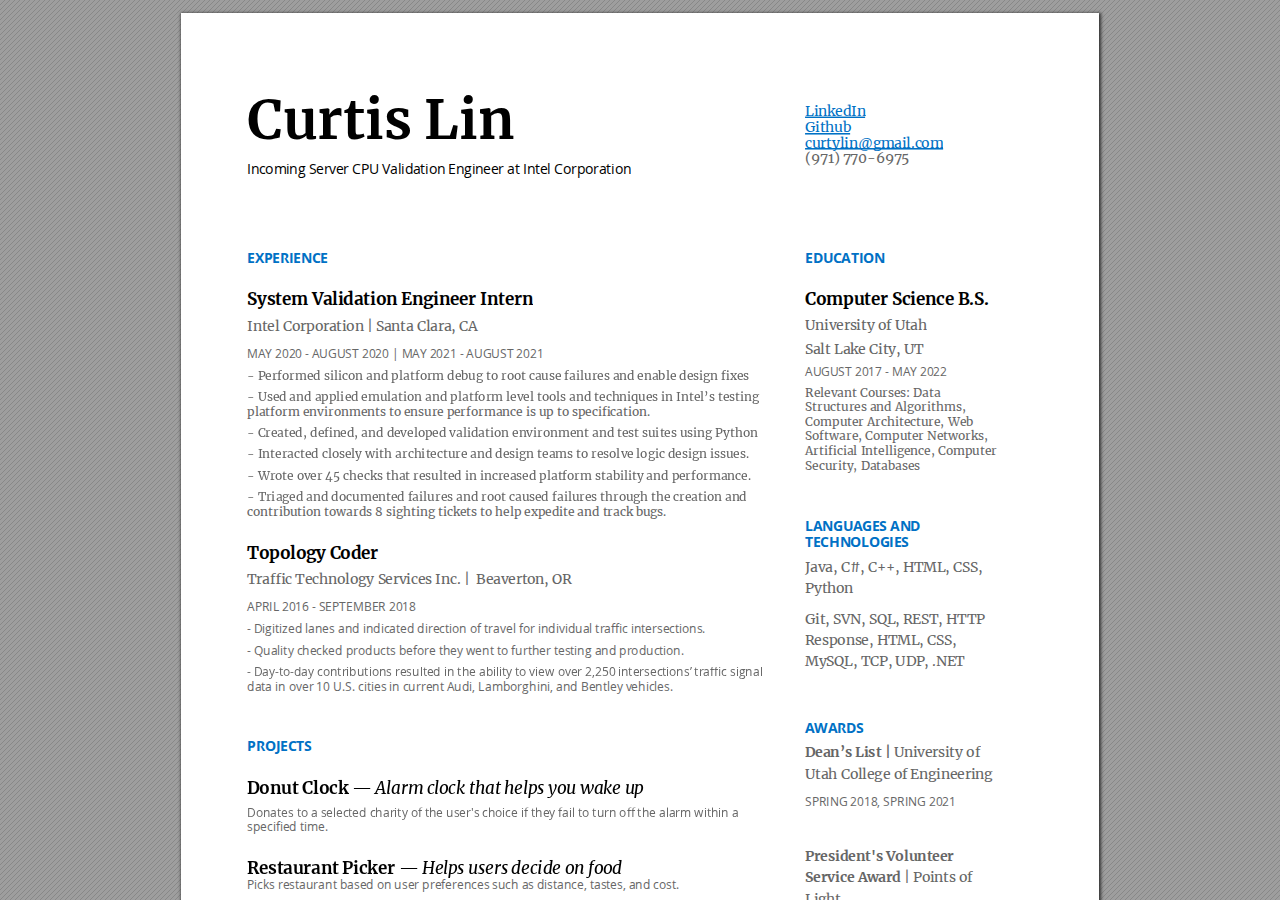
==== cv.html @ b421c5d1 "Update cv.html" ====
<!DOCTYPE html>
<!-- Created by pdf2htmlEX (https://github.com/pdf2htmlEX/pdf2htmlEX) -->
<html xmlns="http://www.w3.org/1999/xhtml">
<head>
<meta charset="utf-8"/>
<meta name="generator" content="pdf2htmlEX"/>
<meta http-equiv="X-UA-Compatible" content="IE=edge,chrome=1"/>
<style type="text/css">
/*! 
 * Base CSS for pdf2htmlEX
 * Copyright 2012,2013 Lu Wang <coolwanglu@gmail.com> 
 * https://github.com/pdf2htmlEX/pdf2htmlEX/blob/master/share/LICENSE
 */#sidebar{position:absolute;top:0;left:0;bottom:0;width:250px;padding:0;margin:0;overflow:auto}#page-container{position:absolute;top:0;left:0;margin:0;padding:0;border:0}@media screen{#sidebar.opened+#page-container{left:250px}#page-container{bottom:0;right:0;overflow:auto}.loading-indicator{display:none}.loading-indicator.active{display:block;position:absolute;width:64px;height:64px;top:50%;left:50%;margin-top:-32px;margin-left:-32px}.loading-indicator img{position:absolute;top:0;left:0;bottom:0;right:0}}@media print{@page{margin:0}html{margin:0}body{margin:0;-webkit-print-color-adjust:exact}#sidebar{display:none}#page-container{width:auto;height:auto;overflow:visible;background-color:transparent}.d{display:none}}.pf{position:relative;background-color:white;overflow:hidden;margin:0;border:0}.pc{position:absolute;border:0;padding:0;margin:0;top:0;left:0;width:100%;height:100%;overflow:hidden;display:block;transform-origin:0 0;-ms-transform-origin:0 0;-webkit-transform-origin:0 0}.pc.opened{display:block}.bf{position:absolute;border:0;margin:0;top:0;bottom:0;width:100%;height:100%;-ms-user-select:none;-moz-user-select:none;-webkit-user-select:none;user-select:none}.bi{position:absolute;border:0;margin:0;-ms-user-select:none;-moz-user-select:none;-webkit-user-select:none;user-select:none}@media print{.pf{margin:0;box-shadow:none;page-break-after:always;page-break-inside:avoid}@-moz-document url-prefix(){.pf{overflow:visible;border:1px solid #fff}.pc{overflow:visible}}}.c{position:absolute;border:0;padding:0;margin:0;overflow:hidden;display:block}.t{position:absolute;white-space:pre;font-size:1px;transform-origin:0 100%;-ms-transform-origin:0 100%;-webkit-transform-origin:0 100%;unicode-bidi:bidi-override;-moz-font-feature-settings:"liga" 0}.t:after{content:''}.t:before{content:'';display:inline-block}.t span{position:relative;unicode-bidi:bidi-override}._{display:inline-block;color:transparent;z-index:-1}::selection{background:rgba(127,255,255,0.4)}::-moz-selection{background:rgba(127,255,255,0.4)}.pi{display:none}.d{position:absolute;transform-origin:0 100%;-ms-transform-origin:0 100%;-webkit-transform-origin:0 100%}.it{border:0;background-color:rgba(255,255,255,0.0)}.ir:hover{cursor:pointer}</style>
<style type="text/css">
/*! 
 * Fancy styles for pdf2htmlEX
 * Copyright 2012,2013 Lu Wang <coolwanglu@gmail.com> 
 * https://github.com/pdf2htmlEX/pdf2htmlEX/blob/master/share/LICENSE
 */@keyframes fadein{from{opacity:0}to{opacity:1}}@-webkit-keyframes fadein{from{opacity:0}to{opacity:1}}@keyframes swing{0{transform:rotate(0)}10%{transform:rotate(0)}90%{transform:rotate(720deg)}100%{transform:rotate(720deg)}}@-webkit-keyframes swing{0{-webkit-transform:rotate(0)}10%{-webkit-transform:rotate(0)}90%{-webkit-transform:rotate(720deg)}100%{-webkit-transform:rotate(720deg)}}@media screen{#sidebar{background-color:#2f3236;background-image:url("[data-uri]")}#outline{font-family:Georgia,Times,"Times New Roman",serif;font-size:13px;margin:2em 1em}#outline ul{padding:0}#outline li{list-style-type:none;margin:1em 0}#outline li>ul{margin-left:1em}#outline a,#outline a:visited,#outline a:hover,#outline a:active{line-height:1.2;color:#e8e8e8;text-overflow:ellipsis;white-space:nowrap;text-decoration:none;display:block;overflow:hidden;outline:0}#outline a:hover{color:#0cf}#page-container{background-color:#9e9e9e;background-image:url("[data-uri]");-webkit-transition:left 500ms;transition:left 500ms}.pf{margin:13px auto;box-shadow:1px 1px 3px 1px #333;border-collapse:separate}.pc.opened{-webkit-animation:fadein 100ms;animation:fadein 100ms}.loading-indicator.active{-webkit-animation:swing 1.5s ease-in-out .01s infinite alternate none;animation:swing 1.5s ease-in-out .01s infinite alternate none}.checked{background:no-repeat url([data-uri])}}</style>
<style type="text/css">
.ff0{font-family:sans-serif;visibility:hidden;}
@font-face{font-family:ff1;src:url('[data-uri]')format("woff");}.ff1{font-family:ff1;line-height:1.139000;font-style:normal;font-weight:normal;visibility:visible;}
@font-face{font-family:ff2;src:url('[data-uri]')format("woff");}.ff2{font-family:ff2;line-height:1.007324;font-style:normal;font-weight:normal;visibility:visible;}
@font-face{font-family:ff3;src:url('[data-uri]')format("woff");}.ff3{font-family:ff3;line-height:1.139000;font-style:normal;font-weight:normal;visibility:visible;}
@font-face{font-family:ff4;src:url('[data-uri]')format("woff");}.ff4{font-family:ff4;line-height:0.935059;font-style:normal;font-weight:normal;visibility:visible;}
@font-face{font-family:ff5;src:url('[data-uri]')format("woff");}.ff5{font-family:ff5;line-height:1.069000;font-style:normal;font-weight:normal;visibility:visible;}
.m0{transform:matrix(0.375000,0.000000,0.000000,0.375000,0,0);-ms-transform:matrix(0.375000,0.000000,0.000000,0.375000,0,0);-webkit-transform:matrix(0.375000,0.000000,0.000000,0.375000,0,0);}
.m1{transform:matrix(1.500000,0.000000,0.000000,1.500000,0,0);-ms-transform:matrix(1.500000,0.000000,0.000000,1.500000,0,0);-webkit-transform:matrix(1.500000,0.000000,0.000000,1.500000,0,0);}
.v0{vertical-align:0.000000px;}
.ls0{letter-spacing:0.000000px;}
.sc_{text-shadow:none;}
.sc0{text-shadow:-0.015em 0 transparent,0 0.015em transparent,0.015em 0 transparent,0 -0.015em  transparent;}
@media screen and (-webkit-min-device-pixel-ratio:0){
.sc_{-webkit-text-stroke:0px transparent;}
.sc0{-webkit-text-stroke:0.015em transparent;text-shadow:none;}
}
.ws0{word-spacing:0.000000px;}
._1{margin-left:-8.532000px;}
._0{margin-left:-1.005472px;}
.fc2{color:rgb(102,102,102);}
.fc0{color:rgb(0,0,0);}
.fc1{color:rgb(0,113,197);}
.fs3{font-size:32.000001px;}
.fs1{font-size:36.000000px;}
.fs2{font-size:44.000001px;}
.fs0{font-size:144.000000px;}
.y0{bottom:-0.750000px;}
.y3{bottom:17.414999px;}
.y28{bottom:21.105008px;}
.y8{bottom:29.789987px;}
.y27{bottom:35.730008px;}
.y44{bottom:42.480008px;}
.y7{bottom:45.539987px;}
.y26{bottom:50.910008px;}
.y2{bottom:52.784986px;}
.y43{bottom:56.355008px;}
.y6{bottom:61.289987px;}
.y5{bottom:77.039987px;}
.y42{bottom:83.790007px;}
.y25{bottom:93.105008px;}
.y41{bottom:105.165007px;}
.y24{bottom:109.035008px;}
.y40{bottom:126.540007px;}
.y23{bottom:128.535008px;}
.y9{bottom:141.299917px;}
.y22{bottom:170.730008px;}
.y3f{bottom:181.230008px;}
.y21{bottom:185.910008px;}
.y3e{bottom:208.665052px;}
.y29{bottom:213.299918px;}
.y20{bottom:228.105008px;}
.y3d{bottom:230.040052px;}
.y1f{bottom:241.980008px;}
.y3c{bottom:254.790051px;}
.y1e{bottom:265.035052px;}
.y1d{bottom:308.415053px;}
.y3b{bottom:321.165052px;}
.y3a{bottom:342.540052px;}
.y39{bottom:363.915052px;}
.y1c{bottom:368.730053px;}
.y1b{bottom:383.355053px;}
.y38{bottom:394.290097px;}
.y1a{bottom:404.730053px;}
.y37{bottom:415.665097px;}
.y19{bottom:426.105053px;}
.y36{bottom:440.415097px;}
.y18{bottom:447.855053px;}
.y35{bottom:456.915098px;}
.y17{bottom:475.290097px;}
.y16{bottom:500.910098px;}
.y34{bottom:517.230098px;}
.y33{bottom:531.855098px;}
.y15{bottom:543.105098px;}
.y32{bottom:546.480098px;}
.y14{bottom:557.730098px;}
.y31{bottom:561.105098px;}
.y30{bottom:575.730098px;}
.y13{bottom:579.105098px;}
.y2f{bottom:590.355098px;}
.y12{bottom:600.480098px;}
.y2e{bottom:611.730098px;}
.y11{bottom:621.855098px;}
.y2d{bottom:633.915097px;}
.y10{bottom:643.230098px;}
.yf{bottom:657.855098px;}
.y2c{bottom:657.915098px;}
.ye{bottom:679.230098px;}
.y2b{bottom:682.410097px;}
.yd{bottom:700.980098px;}
.y2a{bottom:725.040099px;}
.yc{bottom:728.415097px;}
.yb{bottom:754.410097px;}
.ya{bottom:797.040099px;}
.y4{bottom:1007.550007px;}
.y1{bottom:1008.675007px;}
.ha{height:24.484376px;}
.h8{height:26.103516px;}
.h4{height:27.544922px;}
.hb{height:27.808001px;}
.h6{height:31.284000px;}
.hc{height:35.860001px;}
.h9{height:38.236001px;}
.h2{height:115.874988px;}
.h5{height:116.999988px;}
.h3{height:125.136000px;}
.hd{height:794.250090px;}
.h7{height:866.250090px;}
.h0{height:1188.000000px;}
.h1{height:1188.750000px;}
.w3{width:237.374954px;}
.w2{width:558.000000px;}
.w0{width:918.000000px;}
.w1{width:918.750000px;}
.x0{left:0.000000px;}
.x2{left:11.250000px;}
.x1{left:54.674995px;}
.x3{left:612.674970px;}
@media print{
.v0{vertical-align:0.000000pt;}
.ls0{letter-spacing:0.000000pt;}
.ws0{word-spacing:0.000000pt;}
._1{margin-left:-7.584000pt;}
._0{margin-left:-0.893753pt;}
.fs3{font-size:28.444445pt;}
.fs1{font-size:32.000000pt;}
.fs2{font-size:39.111112pt;}
.fs0{font-size:128.000000pt;}
.y0{bottom:-0.666667pt;}
.y3{bottom:15.480000pt;}
.y28{bottom:18.760007pt;}
.y8{bottom:26.479989pt;}
.y27{bottom:31.760007pt;}
.y44{bottom:37.760007pt;}
.y7{bottom:40.479989pt;}
.y26{bottom:45.253341pt;}
.y2{bottom:46.919988pt;}
.y43{bottom:50.093341pt;}
.y6{bottom:54.479989pt;}
.y5{bottom:68.479989pt;}
.y42{bottom:74.480006pt;}
.y25{bottom:82.760007pt;}
.y41{bottom:93.480006pt;}
.y24{bottom:96.920007pt;}
.y40{bottom:112.480006pt;}
.y23{bottom:114.253341pt;}
.y9{bottom:125.599927pt;}
.y22{bottom:151.760007pt;}
.y3f{bottom:161.093341pt;}
.y21{bottom:165.253341pt;}
.y3e{bottom:185.480046pt;}
.y29{bottom:189.599927pt;}
.y20{bottom:202.760007pt;}
.y3d{bottom:204.480046pt;}
.y1f{bottom:215.093341pt;}
.y3c{bottom:226.480046pt;}
.y1e{bottom:235.586713pt;}
.y1d{bottom:274.146714pt;}
.y3b{bottom:285.480046pt;}
.y3a{bottom:304.480046pt;}
.y39{bottom:323.480046pt;}
.y1c{bottom:327.760047pt;}
.y1b{bottom:340.760047pt;}
.y38{bottom:350.480086pt;}
.y1a{bottom:359.760047pt;}
.y37{bottom:369.480086pt;}
.y19{bottom:378.760047pt;}
.y36{bottom:391.480086pt;}
.y18{bottom:398.093381pt;}
.y35{bottom:406.146754pt;}
.y17{bottom:422.480086pt;}
.y16{bottom:445.253421pt;}
.y34{bottom:459.760087pt;}
.y33{bottom:472.760087pt;}
.y15{bottom:482.760087pt;}
.y32{bottom:485.760087pt;}
.y14{bottom:495.760087pt;}
.y31{bottom:498.760087pt;}
.y30{bottom:511.760087pt;}
.y13{bottom:514.760087pt;}
.y2f{bottom:524.760087pt;}
.y12{bottom:533.760087pt;}
.y2e{bottom:543.760087pt;}
.y11{bottom:552.760087pt;}
.y2d{bottom:563.480086pt;}
.y10{bottom:571.760087pt;}
.yf{bottom:584.760087pt;}
.y2c{bottom:584.813420pt;}
.ye{bottom:603.760087pt;}
.y2b{bottom:606.586753pt;}
.yd{bottom:623.093421pt;}
.y2a{bottom:644.480088pt;}
.yc{bottom:647.480086pt;}
.yb{bottom:670.586753pt;}
.ya{bottom:708.480088pt;}
.y4{bottom:895.600007pt;}
.y1{bottom:896.600007pt;}
.ha{height:21.763890pt;}
.h8{height:23.203125pt;}
.h4{height:24.484375pt;}
.hb{height:24.718223pt;}
.h6{height:27.808000pt;}
.hc{height:31.875556pt;}
.h9{height:33.987556pt;}
.h2{height:102.999989pt;}
.h5{height:103.999989pt;}
.h3{height:111.232000pt;}
.hd{height:706.000080pt;}
.h7{height:770.000080pt;}
.h0{height:1056.000000pt;}
.h1{height:1056.666667pt;}
.w3{width:210.999959pt;}
.w2{width:496.000000pt;}
.w0{width:816.000000pt;}
.w1{width:816.666667pt;}
.x0{left:0.000000pt;}
.x2{left:10.000000pt;}
.x1{left:48.599996pt;}
.x3{left:544.599973pt;}
}
</style>
<script>
/*
 Copyright 2012 Mozilla Foundation 
 Copyright 2013 Lu Wang <coolwanglu@gmail.com>
 Apachine License Version 2.0 
*/
(function(){function b(a,b,e,f){var c=(a.className||"").split(/\s+/g);""===c[0]&&c.shift();var d=c.indexOf(b);0>d&&e&&c.push(b);0<=d&&f&&c.splice(d,1);a.className=c.join(" ");return 0<=d}if(!("classList"in document.createElement("div"))){var e={add:function(a){b(this.element,a,!0,!1)},contains:function(a){return b(this.element,a,!1,!1)},remove:function(a){b(this.element,a,!1,!0)},toggle:function(a){b(this.element,a,!0,!0)}};Object.defineProperty(HTMLElement.prototype,"classList",{get:function(){if(this._classList)return this._classList;
var a=Object.create(e,{element:{value:this,writable:!1,enumerable:!0}});Object.defineProperty(this,"_classList",{value:a,writable:!1,enumerable:!1});return a},enumerable:!0})}})();
</script>
<script>
(function(){/*
 pdf2htmlEX.js: Core UI functions for pdf2htmlEX 
 Copyright 2012,2013 Lu Wang <coolwanglu@gmail.com> and other contributors 
 https://github.com/pdf2htmlEX/pdf2htmlEX/blob/master/share/LICENSE 
*/
var pdf2htmlEX=window.pdf2htmlEX=window.pdf2htmlEX||{},CSS_CLASS_NAMES={page_frame:"pf",page_content_box:"pc",page_data:"pi",background_image:"bi",link:"l",input_radio:"ir",__dummy__:"no comma"},DEFAULT_CONFIG={container_id:"page-container",sidebar_id:"sidebar",outline_id:"outline",loading_indicator_cls:"loading-indicator",preload_pages:3,render_timeout:100,scale_step:0.9,key_handler:!0,hashchange_handler:!0,view_history_handler:!0,__dummy__:"no comma"},EPS=1E-6;
function invert(a){var b=a[0]*a[3]-a[1]*a[2];return[a[3]/b,-a[1]/b,-a[2]/b,a[0]/b,(a[2]*a[5]-a[3]*a[4])/b,(a[1]*a[4]-a[0]*a[5])/b]}function transform(a,b){return[a[0]*b[0]+a[2]*b[1]+a[4],a[1]*b[0]+a[3]*b[1]+a[5]]}function get_page_number(a){return parseInt(a.getAttribute("data-page-no"),16)}function disable_dragstart(a){for(var b=0,c=a.length;b<c;++b)a[b].addEventListener("dragstart",function(){return!1},!1)}
function clone_and_extend_objs(a){for(var b={},c=0,e=arguments.length;c<e;++c){var h=arguments[c],d;for(d in h)h.hasOwnProperty(d)&&(b[d]=h[d])}return b}
function Page(a){if(a){this.shown=this.loaded=!1;this.page=a;this.num=get_page_number(a);this.original_height=a.clientHeight;this.original_width=a.clientWidth;var b=a.getElementsByClassName(CSS_CLASS_NAMES.page_content_box)[0];b&&(this.content_box=b,this.original_scale=this.cur_scale=this.original_height/b.clientHeight,this.page_data=JSON.parse(a.getElementsByClassName(CSS_CLASS_NAMES.page_data)[0].getAttribute("data-data")),this.ctm=this.page_data.ctm,this.ictm=invert(this.ctm),this.loaded=!0)}}
Page.prototype={hide:function(){this.loaded&&this.shown&&(this.content_box.classList.remove("opened"),this.shown=!1)},show:function(){this.loaded&&!this.shown&&(this.content_box.classList.add("opened"),this.shown=!0)},rescale:function(a){this.cur_scale=0===a?this.original_scale:a;this.loaded&&(a=this.content_box.style,a.msTransform=a.webkitTransform=a.transform="scale("+this.cur_scale.toFixed(3)+")");a=this.page.style;a.height=this.original_height*this.cur_scale+"px";a.width=this.original_width*this.cur_scale+
"px"},view_position:function(){var a=this.page,b=a.parentNode;return[b.scrollLeft-a.offsetLeft-a.clientLeft,b.scrollTop-a.offsetTop-a.clientTop]},height:function(){return this.page.clientHeight},width:function(){return this.page.clientWidth}};function Viewer(a){this.config=clone_and_extend_objs(DEFAULT_CONFIG,0<arguments.length?a:{});this.pages_loading=[];this.init_before_loading_content();var b=this;document.addEventListener("DOMContentLoaded",function(){b.init_after_loading_content()},!1)}
Viewer.prototype={scale:1,cur_page_idx:0,first_page_idx:0,init_before_loading_content:function(){this.pre_hide_pages()},initialize_radio_button:function(){for(var a=document.getElementsByClassName(CSS_CLASS_NAMES.input_radio),b=0;b<a.length;b++)a[b].addEventListener("click",function(){this.classList.toggle("checked")})},init_after_loading_content:function(){this.sidebar=document.getElementById(this.config.sidebar_id);this.outline=document.getElementById(this.config.outline_id);this.container=document.getElementById(this.config.container_id);
this.loading_indicator=document.getElementsByClassName(this.config.loading_indicator_cls)[0];for(var a=!0,b=this.outline.childNodes,c=0,e=b.length;c<e;++c)if("ul"===b[c].nodeName.toLowerCase()){a=!1;break}a||this.sidebar.classList.add("opened");this.find_pages();if(0!=this.pages.length){disable_dragstart(document.getElementsByClassName(CSS_CLASS_NAMES.background_image));this.config.key_handler&&this.register_key_handler();var h=this;this.config.hashchange_handler&&window.addEventListener("hashchange",
function(a){h.navigate_to_dest(document.location.hash.substring(1))},!1);this.config.view_history_handler&&window.addEventListener("popstate",function(a){a.state&&h.navigate_to_dest(a.state)},!1);this.container.addEventListener("scroll",function(){h.update_page_idx();h.schedule_render(!0)},!1);[this.container,this.outline].forEach(function(a){a.addEventListener("click",h.link_handler.bind(h),!1)});this.initialize_radio_button();this.render()}},find_pages:function(){for(var a=[],b={},c=this.container.childNodes,
e=0,h=c.length;e<h;++e){var d=c[e];d.nodeType===Node.ELEMENT_NODE&&d.classList.contains(CSS_CLASS_NAMES.page_frame)&&(d=new Page(d),a.push(d),b[d.num]=a.length-1)}this.pages=a;this.page_map=b},load_page:function(a,b,c){var e=this.pages;if(!(a>=e.length||(e=e[a],e.loaded||this.pages_loading[a]))){var e=e.page,h=e.getAttribute("data-page-url");if(h){this.pages_loading[a]=!0;var d=e.getElementsByClassName(this.config.loading_indicator_cls)[0];"undefined"===typeof d&&(d=this.loading_indicator.cloneNode(!0),
d.classList.add("active"),e.appendChild(d));var f=this,g=new XMLHttpRequest;g.open("GET",h,!0);g.onload=function(){if(200===g.status||0===g.status){var b=document.createElement("div");b.innerHTML=g.responseText;for(var d=null,b=b.childNodes,e=0,h=b.length;e<h;++e){var p=b[e];if(p.nodeType===Node.ELEMENT_NODE&&p.classList.contains(CSS_CLASS_NAMES.page_frame)){d=p;break}}b=f.pages[a];f.container.replaceChild(d,b.page);b=new Page(d);f.pages[a]=b;b.hide();b.rescale(f.scale);disable_dragstart(d.getElementsByClassName(CSS_CLASS_NAMES.background_image));
f.schedule_render(!1);c&&c(b)}delete f.pages_loading[a]};g.send(null)}void 0===b&&(b=this.config.preload_pages);0<--b&&(f=this,setTimeout(function(){f.load_page(a+1,b)},0))}},pre_hide_pages:function(){var a="@media screen{."+CSS_CLASS_NAMES.page_content_box+"{display:none;}}",b=document.createElement("style");b.styleSheet?b.styleSheet.cssText=a:b.appendChild(document.createTextNode(a));document.head.appendChild(b)},render:function(){for(var a=this.container,b=a.scrollTop,c=a.clientHeight,a=b-c,b=
b+c+c,c=this.pages,e=0,h=c.length;e<h;++e){var d=c[e],f=d.page,g=f.offsetTop+f.clientTop,f=g+f.clientHeight;g<=b&&f>=a?d.loaded?d.show():this.load_page(e):d.hide()}},update_page_idx:function(){var a=this.pages,b=a.length;if(!(2>b)){for(var c=this.container,e=c.scrollTop,c=e+c.clientHeight,h=-1,d=b,f=d-h;1<f;){var g=h+Math.floor(f/2),f=a[g].page;f.offsetTop+f.clientTop+f.clientHeight>=e?d=g:h=g;f=d-h}this.first_page_idx=d;for(var g=h=this.cur_page_idx,k=0;d<b;++d){var f=a[d].page,l=f.offsetTop+f.clientTop,
f=f.clientHeight;if(l>c)break;f=(Math.min(c,l+f)-Math.max(e,l))/f;if(d===h&&Math.abs(f-1)<=EPS){g=h;break}f>k&&(k=f,g=d)}this.cur_page_idx=g}},schedule_render:function(a){if(void 0!==this.render_timer){if(!a)return;clearTimeout(this.render_timer)}var b=this;this.render_timer=setTimeout(function(){delete b.render_timer;b.render()},this.config.render_timeout)},register_key_handler:function(){var a=this;window.addEventListener("DOMMouseScroll",function(b){if(b.ctrlKey){b.preventDefault();var c=a.container,
e=c.getBoundingClientRect(),c=[b.clientX-e.left-c.clientLeft,b.clientY-e.top-c.clientTop];a.rescale(Math.pow(a.config.scale_step,b.detail),!0,c)}},!1);window.addEventListener("keydown",function(b){var c=!1,e=b.ctrlKey||b.metaKey,h=b.altKey;switch(b.keyCode){case 61:case 107:case 187:e&&(a.rescale(1/a.config.scale_step,!0),c=!0);break;case 173:case 109:case 189:e&&(a.rescale(a.config.scale_step,!0),c=!0);break;case 48:e&&(a.rescale(0,!1),c=!0);break;case 33:h?a.scroll_to(a.cur_page_idx-1):a.container.scrollTop-=
a.container.clientHeight;c=!0;break;case 34:h?a.scroll_to(a.cur_page_idx+1):a.container.scrollTop+=a.container.clientHeight;c=!0;break;case 35:a.container.scrollTop=a.container.scrollHeight;c=!0;break;case 36:a.container.scrollTop=0,c=!0}c&&b.preventDefault()},!1)},rescale:function(a,b,c){var e=this.scale;this.scale=a=0===a?1:b?e*a:a;c||(c=[0,0]);b=this.container;c[0]+=b.scrollLeft;c[1]+=b.scrollTop;for(var h=this.pages,d=h.length,f=this.first_page_idx;f<d;++f){var g=h[f].page;if(g.offsetTop+g.clientTop>=
c[1])break}g=f-1;0>g&&(g=0);var g=h[g].page,k=g.clientWidth,f=g.clientHeight,l=g.offsetLeft+g.clientLeft,m=c[0]-l;0>m?m=0:m>k&&(m=k);k=g.offsetTop+g.clientTop;c=c[1]-k;0>c?c=0:c>f&&(c=f);for(f=0;f<d;++f)h[f].rescale(a);b.scrollLeft+=m/e*a+g.offsetLeft+g.clientLeft-m-l;b.scrollTop+=c/e*a+g.offsetTop+g.clientTop-c-k;this.schedule_render(!0)},fit_width:function(){var a=this.cur_page_idx;this.rescale(this.container.clientWidth/this.pages[a].width(),!0);this.scroll_to(a)},fit_height:function(){var a=this.cur_page_idx;
this.rescale(this.container.clientHeight/this.pages[a].height(),!0);this.scroll_to(a)},get_containing_page:function(a){for(;a;){if(a.nodeType===Node.ELEMENT_NODE&&a.classList.contains(CSS_CLASS_NAMES.page_frame)){a=get_page_number(a);var b=this.page_map;return a in b?this.pages[b[a]]:null}a=a.parentNode}return null},link_handler:function(a){var b=a.target,c=b.getAttribute("data-dest-detail");if(c){if(this.config.view_history_handler)try{var e=this.get_current_view_hash();window.history.replaceState(e,
"","#"+e);window.history.pushState(c,"","#"+c)}catch(h){}this.navigate_to_dest(c,this.get_containing_page(b));a.preventDefault()}},navigate_to_dest:function(a,b){try{var c=JSON.parse(a)}catch(e){return}if(c instanceof Array){var h=c[0],d=this.page_map;if(h in d){for(var f=d[h],h=this.pages[f],d=2,g=c.length;d<g;++d){var k=c[d];if(null!==k&&"number"!==typeof k)return}for(;6>c.length;)c.push(null);var g=b||this.pages[this.cur_page_idx],d=g.view_position(),d=transform(g.ictm,[d[0],g.height()-d[1]]),
g=this.scale,l=[0,0],m=!0,k=!1,n=this.scale;switch(c[1]){case "XYZ":l=[null===c[2]?d[0]:c[2]*n,null===c[3]?d[1]:c[3]*n];g=c[4];if(null===g||0===g)g=this.scale;k=!0;break;case "Fit":case "FitB":l=[0,0];k=!0;break;case "FitH":case "FitBH":l=[0,null===c[2]?d[1]:c[2]*n];k=!0;break;case "FitV":case "FitBV":l=[null===c[2]?d[0]:c[2]*n,0];k=!0;break;case "FitR":l=[c[2]*n,c[5]*n],m=!1,k=!0}if(k){this.rescale(g,!1);var p=this,c=function(a){l=transform(a.ctm,l);m&&(l[1]=a.height()-l[1]);p.scroll_to(f,l)};h.loaded?
c(h):(this.load_page(f,void 0,c),this.scroll_to(f))}}}},scroll_to:function(a,b){var c=this.pages;if(!(0>a||a>=c.length)){c=c[a].view_position();void 0===b&&(b=[0,0]);var e=this.container;e.scrollLeft+=b[0]-c[0];e.scrollTop+=b[1]-c[1]}},get_current_view_hash:function(){var a=[],b=this.pages[this.cur_page_idx];a.push(b.num);a.push("XYZ");var c=b.view_position(),c=transform(b.ictm,[c[0],b.height()-c[1]]);a.push(c[0]/this.scale);a.push(c[1]/this.scale);a.push(this.scale);return JSON.stringify(a)}};
pdf2htmlEX.Viewer=Viewer;})();
</script>
<script>
try{
pdf2htmlEX.defaultViewer = new pdf2htmlEX.Viewer({});
}catch(e){}
</script>
<title></title>
</head>
<body>
<div id="sidebar">
<div id="outline">
</div>
</div>
<div id="page-container">
<div id="pf1" class="pf w0 h0" data-page-no="1"><div class="pc pc1 w0 h0"><img class="bi x0 y0 w1 h1" alt="" src="[data-uri]"/><div class="c x1 y1 w2 h2"><div class="t m0 x2 h3 y2 ff1 fs0 fc0 sc0 ls0 ws0">Curtis Lin</div><div class="t m0 x2 h4 y3 ff2 fs1 fc0 sc0 ls0 ws0">Incoming Server CPU Validation Engineer at Intel Corporation</div></div><div class="c x3 y4 w3 h5"><div class="t m0 x2 h6 y5 ff3 fs1 fc1 sc0 ls0 ws0">LinkedIn</div><div class="t m0 x2 h6 y6 ff3 fs1 fc1 sc0 ls0 ws0">Github</div><div class="t m0 x2 h6 y7 ff3 fs1 fc1 sc0 ls0 ws0">curtylin@gmail.com</div><div class="t m0 x2 h6 y8 ff3 fs1 fc2 sc0 ls0 ws0">(971) 770-6975</div></div><div class="c x1 y9 w2 h7"><div class="t m0 x2 h8 ya ff4 fs1 fc1 sc0 ls0 ws0">EXPERIENCE</div><div class="t m0 x2 h9 yb ff1 fs2 fc0 sc0 ls0 ws0">System Validation Engineer Intern</div><div class="t m0 x2 h6 yc ff3 fs1 fc2 sc0 ls0 ws0">Intel Corporation | Santa Clara, CA</div><div class="t m0 x2 ha yd ff2 fs3 fc2 sc0 ls0 ws0">MAY 2020 - AUGUST 2020 | MAY 2021 - AUGUST 2021</div><div class="t m0 x2 hb ye ff3 fs3 fc2 sc0 ls0 ws0">- Performed silicon and platform debug to root cause<span class="_"> </span>failures and <span class="_ _0"></span>enable design ﬁxes</div><div class="t m0 x2 hb yf ff3 fs3 fc2 sc0 ls0 ws0">- Used and applied emulation and platform level tools<span class="_"> </span>and techniq<span class="_ _0"></span>ues in Intel’s testing</div><div class="t m0 x2 hb y10 ff3 fs3 fc2 sc0 ls0 ws0">platform environments to ensure performance is up<span class="_"> </span>to speciﬁcatio<span class="_ _0"></span>n.</div><div class="t m0 x2 hb y11 ff3 fs3 fc2 sc0 ls0 ws0">- Created, deﬁned, and developed validation environment<span class="_"> </span>and test<span class="_ _0"></span> suites using Python</div><div class="t m0 x2 hb y12 ff3 fs3 fc2 sc0 ls0 ws0">- Interacted closely with architecture and design<span class="_"> </span>teams to resolve <span class="_ _0"></span>logic design issues.</div><div class="t m0 x2 hb y13 ff3 fs3 fc2 sc0 ls0 ws0">- Wrote over 45 checks that resulted in increased<span class="_"> </span>platform stabilit<span class="_ _0"></span>y and performance.</div><div class="t m0 x2 hb y14 ff3 fs3 fc2 sc0 ls0 ws0">- Triaged and documented failures and root caused<span class="_"> </span>failures throug<span class="_ _0"></span>h the creation and</div><div class="t m0 x2 hb y15 ff3 fs3 fc2 sc0 ls0 ws0">contribution towards 8 sighting tickets to help expedite<span class="_"> </span>and track <span class="_ _0"></span>bugs.</div><div class="t m0 x2 h9 y16 ff1 fs2 fc0 sc0 ls0 ws0">Topology Coder</div><div class="t m0 x2 h6 y17 ff3 fs1 fc2 sc0 ls0 ws0">Trac Technology Services Inc. |  Beaverton, OR</div><div class="t m0 x2 ha y18 ff2 fs3 fc2 sc0 ls0 ws0">APRIL 2016 - SEPTEMBER 2018</div><div class="t m0 x2 ha y19 ff2 fs3 fc2 sc0 ls0 ws0">- Digitized lanes and indicated direction of travel<span class="_"> </span>for individual traﬃc <span class="_ _0"></span>intersections.</div><div class="t m0 x2 ha y1a ff2 fs3 fc2 sc0 ls0 ws0">- Quality checked products before they went to further<span class="_"> </span>testing and pr<span class="_ _0"></span>oduction.</div><div class="t m0 x2 ha y1b ff2 fs3 fc2 sc0 ls0 ws0">- Day-to-day contributions resulted in the ability<span class="_"> </span>to view over 2,250 in<span class="_ _0"></span>tersections’ traﬃc signal</div><div class="t m0 x2 ha y1c ff2 fs3 fc2 sc0 ls0 ws0">data in over 10 U.S. cities in current Audi, Lamborghini,<span class="_"> </span>and Bentley v<span class="_ _0"></span>ehicles.</div><div class="t m0 x2 h8 y1d ff4 fs1 fc1 sc0 ls0 ws0">PROJECTS</div><div class="t m0 x2 h9 y1e ff1 fs2 fc0 sc0 ls0 ws0">Donut Clock<span class="_"> </span><span class="ff3">—<span class="_"> </span><span class="ff5">Alarm clock that helps you wake up</span></span></div><div class="t m0 x2 ha y1f ff2 fs3 fc2 sc0 ls0 ws0">Donates to a selected charity of the user&apos;s choice<span class="_"> </span>if they fail to turn oﬀ<span class="_ _0"></span> the alarm within a</div><div class="t m0 x2 ha y20 ff2 fs3 fc2 sc0 ls0 ws0">speciﬁed time.</div><div class="t m0 x2 h9 y21 ff1 fs2 fc0 sc0 ls0 ws0">Restaurant Picker<span class="_"> </span><span class="ff3">—<span class="_"> </span><span class="ff5">Helps users decide on food</span></span></div><div class="t m0 x2 ha y22 ff2 fs3 fc2 sc0 ls0 ws0">Picks restaurant based on user preferences such as<span class="_"> </span>distance, tastes, a<span class="_ _0"></span>nd cost.</div><div class="t m0 x2 h9 y23 ff1 fs2 fc0 sc0 ls0 ws0">Roster Generator<span class="_"> </span><span class="ff3">—<span class="_"> </span><span class="ff5">Generates code replacement ﬁles<span class="_"> </span>for</span></span></div><div class="t m0 x2 hc y24 ff5 fs2 fc0 sc0 ls0 ws0">PhotoMechanic</div><div class="t m0 x2 ha y25 ff2 fs3 fc2 sc0 ls0 ws0">Automates the task of generating code replacement<span class="_"> </span>ﬁles for a sports <span class="_ _0"></span>teams.</div><div class="t m0 x2 h9 y26 ff1 fs2 fc0 sc0 ls0 ws0">Let It Ride Poker<span class="_"> </span><span class="ff3">—<span class="_"> </span><span class="ff5">Poker using traditional web technologies</span></span></div><div class="t m0 x2 ha y27 ff2 fs3 fc2 sc0 ls0 ws0">Wrote the core game functionality- betting, scoring<span class="_"> </span>of game, shuﬄing<span class="_ _0"></span> and dealing of deck</div><div class="t m0 x2 ha y28 ff2 fs3 fc2 sc0 ls0 ws0">on ASP.NET C#</div></div><div class="c x3 y29 w3 hd"><div class="t m0 x2 h8 y2a ff4 fs1 fc1 sc0 ls0 ws0">EDUCATION</div><div class="t m0 x2 h9 y2b ff1 fs2 fc0 sc0 ls0 ws0">Computer Science B.S.</div><div class="t m0 x2 h6 y2c ff3 fs1 fc2 sc0 ls0 ws0">University of Utah</div><div class="t m0 x2 h6 y2d ff3 fs1 fc2 sc0 ls0 ws0">Salt Lake City, UT</div><div class="t m0 x2 ha y2e ff2 fs3 fc2 sc0 ls0 ws0">AUGUST 2017 - MAY 2022</div><div class="t m0 x2 hb y2f ff3 fs3 fc2 sc0 ls0 ws0">Relevant Courses: Data</div><div class="t m0 x2 hb y30 ff3 fs3 fc2 sc0 ls0 ws0">Structures and Algorithms,</div><div class="t m0 x2 hb y31 ff3 fs3 fc2 sc0 ls0 ws0">Computer Architecture, Web</div><div class="t m0 x2 hb y32 ff3 fs3 fc2 sc0 ls0 ws0">Software, Computer Networks,</div><div class="t m0 x2 hb y33 ff3 fs3 fc2 sc0 ls0 ws0">Artiﬁcial Intelligence, Computer</div><div class="t m0 x2 hb y34 ff3 fs3 fc2 sc0 ls0 ws0">Security, Databases</div><div class="t m0 x2 h8 y35 ff4 fs1 fc1 sc0 ls0 ws0">LANGUAGES AND</div><div class="t m0 x2 h8 y36 ff4 fs1 fc1 sc0 ls0 ws0">TECHNOLOGIES</div><div class="t m0 x2 h6 y37 ff3 fs1 fc2 sc0 ls0 ws0"> <span class="_ _1"></span>Java, C#, C++, HTML, CSS,</div><div class="t m0 x2 h6 y38 ff3 fs1 fc2 sc0 ls0 ws0">Python</div><div class="t m0 x2 h6 y39 ff3 fs1 fc2 sc0 ls0 ws0"> <span class="_ _1"></span>Git, SVN, SQL, REST, HTTP</div><div class="t m0 x2 h6 y3a ff3 fs1 fc2 sc0 ls0 ws0">Response, HTML, CSS,</div><div class="t m0 x2 h6 y3b ff3 fs1 fc2 sc0 ls0 ws0">MySQL, TCP, UDP, .NET</div><div class="t m0 x2 h8 y3c ff4 fs1 fc1 sc0 ls0 ws0">AWARDS</div><div class="t m0 x2 h6 y3d ff1 fs1 fc2 sc0 ls0 ws0">Dean’s List |<span class="_"> </span><span class="ff3">University of</span></div><div class="t m0 x2 h6 y3e ff3 fs1 fc2 sc0 ls0 ws0">Utah College of Engineering</div><div class="t m0 x2 ha y3f ff2 fs3 fc2 sc0 ls0 ws0">SPRING 2018, SPRING 2021</div><div class="t m0 x2 h6 y40 ff1 fs1 fc2 sc0 ls0 ws0">President&apos;s Volunteer</div><div class="t m0 x2 h6 y41 ff1 fs1 fc2 sc0 ls0 ws0">Service Award<span class="_"> </span><span class="ff3">| Points of</span></div><div class="t m0 x2 h6 y42 ff3 fs1 fc2 sc0 ls0 ws0">Light</div><div class="t m0 x2 ha y43 ff2 fs3 fc2 sc0 ls0 ws0">DECEMBER 2015, DECEMBER</div><div class="t m0 x2 ha y44 ff2 fs3 fc2 sc0 ls0 ws0">2016, DECEMBER 2017</div></div><a class="l" href="https://www.linkedin.com/in/curtis-lin/"><div class="d m1" style="border-style:none;position:absolute;left:623.924970px;bottom:1081.350030px;width:40.167300px;height:10.799990px;background-color:rgba(255,255,255,0.000001);"></div></a><a class="l" href="https://github.com/curtylin"><div class="d m1" style="border-style:none;position:absolute;left:623.924970px;bottom:1065.600030px;width:30.402220px;height:10.799990px;background-color:rgba(255,255,255,0.000001);"></div></a><a class="l" href="mailto:curtylin@gmail.com"><div class="d m1" style="border-style:none;position:absolute;left:623.924970px;bottom:1049.850030px;width:91.800630px;height:10.799990px;background-color:rgba(255,255,255,0.000001);"></div></a></div><div class="pi" data-data='{"ctm":[1.500000,0.000000,0.000000,1.500000,0.000000,0.000000]}'></div></div>
</div>
<div class="loading-indicator">
<img alt="" src="[data-uri]"/>
</div>
</body>
</html>
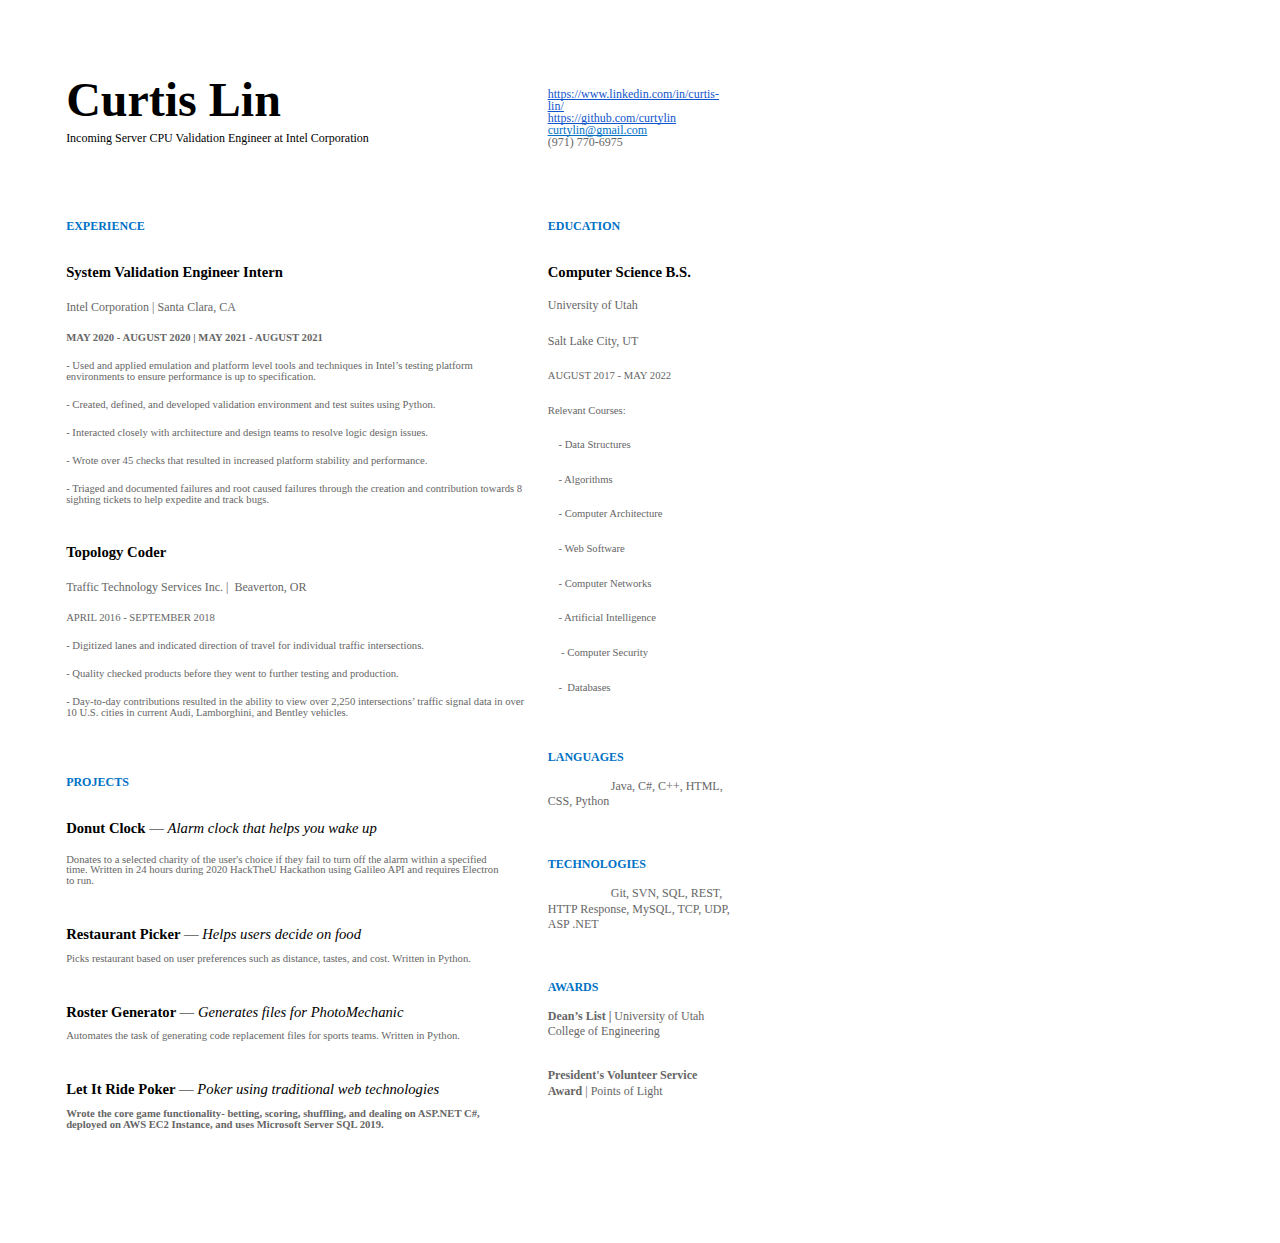
==== commit f68decad: "Update cv.html" ====
--- a/cv.html
+++ b/cv.html
@@ -1,298 +1 @@
-<!DOCTYPE html>
-<!-- Created by pdf2htmlEX (https://github.com/pdf2htmlEX/pdf2htmlEX) -->
-<html xmlns="http://www.w3.org/1999/xhtml">
-<head>
-<meta charset="utf-8"/>
-<meta name="generator" content="pdf2htmlEX"/>
-<meta http-equiv="X-UA-Compatible" content="IE=edge,chrome=1"/>
-<style type="text/css">
-/*! 
- * Base CSS for pdf2htmlEX
- * Copyright 2012,2013 Lu Wang <coolwanglu@gmail.com> 
- * https://github.com/pdf2htmlEX/pdf2htmlEX/blob/master/share/LICENSE
- */#sidebar{position:absolute;top:0;left:0;bottom:0;width:250px;padding:0;margin:0;overflow:auto}#page-container{position:absolute;top:0;left:0;margin:0;padding:0;border:0}@media screen{#sidebar.opened+#page-container{left:250px}#page-container{bottom:0;right:0;overflow:auto}.loading-indicator{display:none}.loading-indicator.active{display:block;position:absolute;width:64px;height:64px;top:50%;left:50%;margin-top:-32px;margin-left:-32px}.loading-indicator img{position:absolute;top:0;left:0;bottom:0;right:0}}@media print{@page{margin:0}html{margin:0}body{margin:0;-webkit-print-color-adjust:exact}#sidebar{display:none}#page-container{width:auto;height:auto;overflow:visible;background-color:transparent}.d{display:none}}.pf{position:relative;background-color:white;overflow:hidden;margin:0;border:0}.pc{position:absolute;border:0;padding:0;margin:0;top:0;left:0;width:100%;height:100%;overflow:hidden;display:block;transform-origin:0 0;-ms-transform-origin:0 0;-webkit-transform-origin:0 0}.pc.opened{display:block}.bf{position:absolute;border:0;margin:0;top:0;bottom:0;width:100%;height:100%;-ms-user-select:none;-moz-user-select:none;-webkit-user-select:none;user-select:none}.bi{position:absolute;border:0;margin:0;-ms-user-select:none;-moz-user-select:none;-webkit-user-select:none;user-select:none}@media print{.pf{margin:0;box-shadow:none;page-break-after:always;page-break-inside:avoid}@-moz-document url-prefix(){.pf{overflow:visible;border:1px solid #fff}.pc{overflow:visible}}}.c{position:absolute;border:0;padding:0;margin:0;overflow:hidden;display:block}.t{position:absolute;white-space:pre;font-size:1px;transform-origin:0 100%;-ms-transform-origin:0 100%;-webkit-transform-origin:0 100%;unicode-bidi:bidi-override;-moz-font-feature-settings:"liga" 0}.t:after{content:''}.t:before{content:'';display:inline-block}.t span{position:relative;unicode-bidi:bidi-override}._{display:inline-block;color:transparent;z-index:-1}::selection{background:rgba(127,255,255,0.4)}::-moz-selection{background:rgba(127,255,255,0.4)}.pi{display:none}.d{position:absolute;transform-origin:0 100%;-ms-transform-origin:0 100%;-webkit-transform-origin:0 100%}.it{border:0;background-color:rgba(255,255,255,0.0)}.ir:hover{cursor:pointer}</style>
-<style type="text/css">
-/*! 
- * Fancy styles for pdf2htmlEX
- * Copyright 2012,2013 Lu Wang <coolwanglu@gmail.com> 
- * https://github.com/pdf2htmlEX/pdf2htmlEX/blob/master/share/LICENSE
- */@keyframes fadein{from{opacity:0}to{opacity:1}}@-webkit-keyframes fadein{from{opacity:0}to{opacity:1}}@keyframes swing{0{transform:rotate(0)}10%{transform:rotate(0)}90%{transform:rotate(720deg)}100%{transform:rotate(720deg)}}@-webkit-keyframes swing{0{-webkit-transform:rotate(0)}10%{-webkit-transform:rotate(0)}90%{-webkit-transform:rotate(720deg)}100%{-webkit-transform:rotate(720deg)}}@media screen{#sidebar{background-color:#2f3236;background-image:url("[data-uri]")}#outline{font-family:Georgia,Times,"Times New Roman",serif;font-size:13px;margin:2em 1em}#outline ul{padding:0}#outline li{list-style-type:none;margin:1em 0}#outline li>ul{margin-left:1em}#outline a,#outline a:visited,#outline a:hover,#outline a:active{line-height:1.2;color:#e8e8e8;text-overflow:ellipsis;white-space:nowrap;text-decoration:none;display:block;overflow:hidden;outline:0}#outline a:hover{color:#0cf}#page-container{background-color:#9e9e9e;background-image:url("[data-uri]");-webkit-transition:left 500ms;transition:left 500ms}.pf{margin:13px auto;box-shadow:1px 1px 3px 1px #333;border-collapse:separate}.pc.opened{-webkit-animation:fadein 100ms;animation:fadein 100ms}.loading-indicator.active{-webkit-animation:swing 1.5s ease-in-out .01s infinite alternate none;animation:swing 1.5s ease-in-out .01s infinite alternate none}.checked{background:no-repeat url([data-uri])}}</style>
-<style type="text/css">
-.ff0{font-family:sans-serif;visibility:hidden;}
-@font-face{font-family:ff1;src:url('[data-uri]')format("woff");}.ff1{font-family:ff1;line-height:1.139000;font-style:normal;font-weight:normal;visibility:visible;}
-@font-face{font-family:ff2;src:url('[data-uri]')format("woff");}.ff2{font-family:ff2;line-height:1.007324;font-style:normal;font-weight:normal;visibility:visible;}
-@font-face{font-family:ff3;src:url('[data-uri]')format("woff");}.ff3{font-family:ff3;line-height:1.139000;font-style:normal;font-weight:normal;visibility:visible;}
-@font-face{font-family:ff4;src:url('[data-uri]')format("woff");}.ff4{font-family:ff4;line-height:0.935059;font-style:normal;font-weight:normal;visibility:visible;}
-@font-face{font-family:ff5;src:url('[data-uri]')format("woff");}.ff5{font-family:ff5;line-height:1.069000;font-style:normal;font-weight:normal;visibility:visible;}
-.m0{transform:matrix(0.375000,0.000000,0.000000,0.375000,0,0);-ms-transform:matrix(0.375000,0.000000,0.000000,0.375000,0,0);-webkit-transform:matrix(0.375000,0.000000,0.000000,0.375000,0,0);}
-.m1{transform:matrix(1.500000,0.000000,0.000000,1.500000,0,0);-ms-transform:matrix(1.500000,0.000000,0.000000,1.500000,0,0);-webkit-transform:matrix(1.500000,0.000000,0.000000,1.500000,0,0);}
-.v0{vertical-align:0.000000px;}
-.ls0{letter-spacing:0.000000px;}
-.sc_{text-shadow:none;}
-.sc0{text-shadow:-0.015em 0 transparent,0 0.015em transparent,0.015em 0 transparent,0 -0.015em  transparent;}
-@media screen and (-webkit-min-device-pixel-ratio:0){
-.sc_{-webkit-text-stroke:0px transparent;}
-.sc0{-webkit-text-stroke:0.015em transparent;text-shadow:none;}
-}
-.ws0{word-spacing:0.000000px;}
-._1{margin-left:-8.532000px;}
-._0{margin-left:-1.005472px;}
-.fc2{color:rgb(102,102,102);}
-.fc0{color:rgb(0,0,0);}
-.fc1{color:rgb(0,113,197);}
-.fs3{font-size:32.000001px;}
-.fs1{font-size:36.000000px;}
-.fs2{font-size:44.000001px;}
-.fs0{font-size:144.000000px;}
-.y0{bottom:-0.750000px;}
-.y3{bottom:17.414999px;}
-.y28{bottom:21.105008px;}
-.y8{bottom:29.789987px;}
-.y27{bottom:35.730008px;}
-.y44{bottom:42.480008px;}
-.y7{bottom:45.539987px;}
-.y26{bottom:50.910008px;}
-.y2{bottom:52.784986px;}
-.y43{bottom:56.355008px;}
-.y6{bottom:61.289987px;}
-.y5{bottom:77.039987px;}
-.y42{bottom:83.790007px;}
-.y25{bottom:93.105008px;}
-.y41{bottom:105.165007px;}
-.y24{bottom:109.035008px;}
-.y40{bottom:126.540007px;}
-.y23{bottom:128.535008px;}
-.y9{bottom:141.299917px;}
-.y22{bottom:170.730008px;}
-.y3f{bottom:181.230008px;}
-.y21{bottom:185.910008px;}
-.y3e{bottom:208.665052px;}
-.y29{bottom:213.299918px;}
-.y20{bottom:228.105008px;}
-.y3d{bottom:230.040052px;}
-.y1f{bottom:241.980008px;}
-.y3c{bottom:254.790051px;}
-.y1e{bottom:265.035052px;}
-.y1d{bottom:308.415053px;}
-.y3b{bottom:321.165052px;}
-.y3a{bottom:342.540052px;}
-.y39{bottom:363.915052px;}
-.y1c{bottom:368.730053px;}
-.y1b{bottom:383.355053px;}
-.y38{bottom:394.290097px;}
-.y1a{bottom:404.730053px;}
-.y37{bottom:415.665097px;}
-.y19{bottom:426.105053px;}
-.y36{bottom:440.415097px;}
-.y18{bottom:447.855053px;}
-.y35{bottom:456.915098px;}
-.y17{bottom:475.290097px;}
-.y16{bottom:500.910098px;}
-.y34{bottom:517.230098px;}
-.y33{bottom:531.855098px;}
-.y15{bottom:543.105098px;}
-.y32{bottom:546.480098px;}
-.y14{bottom:557.730098px;}
-.y31{bottom:561.105098px;}
-.y30{bottom:575.730098px;}
-.y13{bottom:579.105098px;}
-.y2f{bottom:590.355098px;}
-.y12{bottom:600.480098px;}
-.y2e{bottom:611.730098px;}
-.y11{bottom:621.855098px;}
-.y2d{bottom:633.915097px;}
-.y10{bottom:643.230098px;}
-.yf{bottom:657.855098px;}
-.y2c{bottom:657.915098px;}
-.ye{bottom:679.230098px;}
-.y2b{bottom:682.410097px;}
-.yd{bottom:700.980098px;}
-.y2a{bottom:725.040099px;}
-.yc{bottom:728.415097px;}
-.yb{bottom:754.410097px;}
-.ya{bottom:797.040099px;}
-.y4{bottom:1007.550007px;}
-.y1{bottom:1008.675007px;}
-.ha{height:24.484376px;}
-.h8{height:26.103516px;}
-.h4{height:27.544922px;}
-.hb{height:27.808001px;}
-.h6{height:31.284000px;}
-.hc{height:35.860001px;}
-.h9{height:38.236001px;}
-.h2{height:115.874988px;}
-.h5{height:116.999988px;}
-.h3{height:125.136000px;}
-.hd{height:794.250090px;}
-.h7{height:866.250090px;}
-.h0{height:1188.000000px;}
-.h1{height:1188.750000px;}
-.w3{width:237.374954px;}
-.w2{width:558.000000px;}
-.w0{width:918.000000px;}
-.w1{width:918.750000px;}
-.x0{left:0.000000px;}
-.x2{left:11.250000px;}
-.x1{left:54.674995px;}
-.x3{left:612.674970px;}
-@media print{
-.v0{vertical-align:0.000000pt;}
-.ls0{letter-spacing:0.000000pt;}
-.ws0{word-spacing:0.000000pt;}
-._1{margin-left:-7.584000pt;}
-._0{margin-left:-0.893753pt;}
-.fs3{font-size:28.444445pt;}
-.fs1{font-size:32.000000pt;}
-.fs2{font-size:39.111112pt;}
-.fs0{font-size:128.000000pt;}
-.y0{bottom:-0.666667pt;}
-.y3{bottom:15.480000pt;}
-.y28{bottom:18.760007pt;}
-.y8{bottom:26.479989pt;}
-.y27{bottom:31.760007pt;}
-.y44{bottom:37.760007pt;}
-.y7{bottom:40.479989pt;}
-.y26{bottom:45.253341pt;}
-.y2{bottom:46.919988pt;}
-.y43{bottom:50.093341pt;}
-.y6{bottom:54.479989pt;}
-.y5{bottom:68.479989pt;}
-.y42{bottom:74.480006pt;}
-.y25{bottom:82.760007pt;}
-.y41{bottom:93.480006pt;}
-.y24{bottom:96.920007pt;}
-.y40{bottom:112.480006pt;}
-.y23{bottom:114.253341pt;}
-.y9{bottom:125.599927pt;}
-.y22{bottom:151.760007pt;}
-.y3f{bottom:161.093341pt;}
-.y21{bottom:165.253341pt;}
-.y3e{bottom:185.480046pt;}
-.y29{bottom:189.599927pt;}
-.y20{bottom:202.760007pt;}
-.y3d{bottom:204.480046pt;}
-.y1f{bottom:215.093341pt;}
-.y3c{bottom:226.480046pt;}
-.y1e{bottom:235.586713pt;}
-.y1d{bottom:274.146714pt;}
-.y3b{bottom:285.480046pt;}
-.y3a{bottom:304.480046pt;}
-.y39{bottom:323.480046pt;}
-.y1c{bottom:327.760047pt;}
-.y1b{bottom:340.760047pt;}
-.y38{bottom:350.480086pt;}
-.y1a{bottom:359.760047pt;}
-.y37{bottom:369.480086pt;}
-.y19{bottom:378.760047pt;}
-.y36{bottom:391.480086pt;}
-.y18{bottom:398.093381pt;}
-.y35{bottom:406.146754pt;}
-.y17{bottom:422.480086pt;}
-.y16{bottom:445.253421pt;}
-.y34{bottom:459.760087pt;}
-.y33{bottom:472.760087pt;}
-.y15{bottom:482.760087pt;}
-.y32{bottom:485.760087pt;}
-.y14{bottom:495.760087pt;}
-.y31{bottom:498.760087pt;}
-.y30{bottom:511.760087pt;}
-.y13{bottom:514.760087pt;}
-.y2f{bottom:524.760087pt;}
-.y12{bottom:533.760087pt;}
-.y2e{bottom:543.760087pt;}
-.y11{bottom:552.760087pt;}
-.y2d{bottom:563.480086pt;}
-.y10{bottom:571.760087pt;}
-.yf{bottom:584.760087pt;}
-.y2c{bottom:584.813420pt;}
-.ye{bottom:603.760087pt;}
-.y2b{bottom:606.586753pt;}
-.yd{bottom:623.093421pt;}
-.y2a{bottom:644.480088pt;}
-.yc{bottom:647.480086pt;}
-.yb{bottom:670.586753pt;}
-.ya{bottom:708.480088pt;}
-.y4{bottom:895.600007pt;}
-.y1{bottom:896.600007pt;}
-.ha{height:21.763890pt;}
-.h8{height:23.203125pt;}
-.h4{height:24.484375pt;}
-.hb{height:24.718223pt;}
-.h6{height:27.808000pt;}
-.hc{height:31.875556pt;}
-.h9{height:33.987556pt;}
-.h2{height:102.999989pt;}
-.h5{height:103.999989pt;}
-.h3{height:111.232000pt;}
-.hd{height:706.000080pt;}
-.h7{height:770.000080pt;}
-.h0{height:1056.000000pt;}
-.h1{height:1056.666667pt;}
-.w3{width:210.999959pt;}
-.w2{width:496.000000pt;}
-.w0{width:816.000000pt;}
-.w1{width:816.666667pt;}
-.x0{left:0.000000pt;}
-.x2{left:10.000000pt;}
-.x1{left:48.599996pt;}
-.x3{left:544.599973pt;}
-}
-</style>
-<script>
-/*
- Copyright 2012 Mozilla Foundation 
- Copyright 2013 Lu Wang <coolwanglu@gmail.com>
- Apachine License Version 2.0 
-*/
-(function(){function b(a,b,e,f){var c=(a.className||"").split(/\s+/g);""===c[0]&&c.shift();var d=c.indexOf(b);0>d&&e&&c.push(b);0<=d&&f&&c.splice(d,1);a.className=c.join(" ");return 0<=d}if(!("classList"in document.createElement("div"))){var e={add:function(a){b(this.element,a,!0,!1)},contains:function(a){return b(this.element,a,!1,!1)},remove:function(a){b(this.element,a,!1,!0)},toggle:function(a){b(this.element,a,!0,!0)}};Object.defineProperty(HTMLElement.prototype,"classList",{get:function(){if(this._classList)return this._classList;
-var a=Object.create(e,{element:{value:this,writable:!1,enumerable:!0}});Object.defineProperty(this,"_classList",{value:a,writable:!1,enumerable:!1});return a},enumerable:!0})}})();
-</script>
-<script>
-(function(){/*
- pdf2htmlEX.js: Core UI functions for pdf2htmlEX 
- Copyright 2012,2013 Lu Wang <coolwanglu@gmail.com> and other contributors 
- https://github.com/pdf2htmlEX/pdf2htmlEX/blob/master/share/LICENSE 
-*/
-var pdf2htmlEX=window.pdf2htmlEX=window.pdf2htmlEX||{},CSS_CLASS_NAMES={page_frame:"pf",page_content_box:"pc",page_data:"pi",background_image:"bi",link:"l",input_radio:"ir",__dummy__:"no comma"},DEFAULT_CONFIG={container_id:"page-container",sidebar_id:"sidebar",outline_id:"outline",loading_indicator_cls:"loading-indicator",preload_pages:3,render_timeout:100,scale_step:0.9,key_handler:!0,hashchange_handler:!0,view_history_handler:!0,__dummy__:"no comma"},EPS=1E-6;
-function invert(a){var b=a[0]*a[3]-a[1]*a[2];return[a[3]/b,-a[1]/b,-a[2]/b,a[0]/b,(a[2]*a[5]-a[3]*a[4])/b,(a[1]*a[4]-a[0]*a[5])/b]}function transform(a,b){return[a[0]*b[0]+a[2]*b[1]+a[4],a[1]*b[0]+a[3]*b[1]+a[5]]}function get_page_number(a){return parseInt(a.getAttribute("data-page-no"),16)}function disable_dragstart(a){for(var b=0,c=a.length;b<c;++b)a[b].addEventListener("dragstart",function(){return!1},!1)}
-function clone_and_extend_objs(a){for(var b={},c=0,e=arguments.length;c<e;++c){var h=arguments[c],d;for(d in h)h.hasOwnProperty(d)&&(b[d]=h[d])}return b}
-function Page(a){if(a){this.shown=this.loaded=!1;this.page=a;this.num=get_page_number(a);this.original_height=a.clientHeight;this.original_width=a.clientWidth;var b=a.getElementsByClassName(CSS_CLASS_NAMES.page_content_box)[0];b&&(this.content_box=b,this.original_scale=this.cur_scale=this.original_height/b.clientHeight,this.page_data=JSON.parse(a.getElementsByClassName(CSS_CLASS_NAMES.page_data)[0].getAttribute("data-data")),this.ctm=this.page_data.ctm,this.ictm=invert(this.ctm),this.loaded=!0)}}
-Page.prototype={hide:function(){this.loaded&&this.shown&&(this.content_box.classList.remove("opened"),this.shown=!1)},show:function(){this.loaded&&!this.shown&&(this.content_box.classList.add("opened"),this.shown=!0)},rescale:function(a){this.cur_scale=0===a?this.original_scale:a;this.loaded&&(a=this.content_box.style,a.msTransform=a.webkitTransform=a.transform="scale("+this.cur_scale.toFixed(3)+")");a=this.page.style;a.height=this.original_height*this.cur_scale+"px";a.width=this.original_width*this.cur_scale+
-"px"},view_position:function(){var a=this.page,b=a.parentNode;return[b.scrollLeft-a.offsetLeft-a.clientLeft,b.scrollTop-a.offsetTop-a.clientTop]},height:function(){return this.page.clientHeight},width:function(){return this.page.clientWidth}};function Viewer(a){this.config=clone_and_extend_objs(DEFAULT_CONFIG,0<arguments.length?a:{});this.pages_loading=[];this.init_before_loading_content();var b=this;document.addEventListener("DOMContentLoaded",function(){b.init_after_loading_content()},!1)}
-Viewer.prototype={scale:1,cur_page_idx:0,first_page_idx:0,init_before_loading_content:function(){this.pre_hide_pages()},initialize_radio_button:function(){for(var a=document.getElementsByClassName(CSS_CLASS_NAMES.input_radio),b=0;b<a.length;b++)a[b].addEventListener("click",function(){this.classList.toggle("checked")})},init_after_loading_content:function(){this.sidebar=document.getElementById(this.config.sidebar_id);this.outline=document.getElementById(this.config.outline_id);this.container=document.getElementById(this.config.container_id);
-this.loading_indicator=document.getElementsByClassName(this.config.loading_indicator_cls)[0];for(var a=!0,b=this.outline.childNodes,c=0,e=b.length;c<e;++c)if("ul"===b[c].nodeName.toLowerCase()){a=!1;break}a||this.sidebar.classList.add("opened");this.find_pages();if(0!=this.pages.length){disable_dragstart(document.getElementsByClassName(CSS_CLASS_NAMES.background_image));this.config.key_handler&&this.register_key_handler();var h=this;this.config.hashchange_handler&&window.addEventListener("hashchange",
-function(a){h.navigate_to_dest(document.location.hash.substring(1))},!1);this.config.view_history_handler&&window.addEventListener("popstate",function(a){a.state&&h.navigate_to_dest(a.state)},!1);this.container.addEventListener("scroll",function(){h.update_page_idx();h.schedule_render(!0)},!1);[this.container,this.outline].forEach(function(a){a.addEventListener("click",h.link_handler.bind(h),!1)});this.initialize_radio_button();this.render()}},find_pages:function(){for(var a=[],b={},c=this.container.childNodes,
-e=0,h=c.length;e<h;++e){var d=c[e];d.nodeType===Node.ELEMENT_NODE&&d.classList.contains(CSS_CLASS_NAMES.page_frame)&&(d=new Page(d),a.push(d),b[d.num]=a.length-1)}this.pages=a;this.page_map=b},load_page:function(a,b,c){var e=this.pages;if(!(a>=e.length||(e=e[a],e.loaded||this.pages_loading[a]))){var e=e.page,h=e.getAttribute("data-page-url");if(h){this.pages_loading[a]=!0;var d=e.getElementsByClassName(this.config.loading_indicator_cls)[0];"undefined"===typeof d&&(d=this.loading_indicator.cloneNode(!0),
-d.classList.add("active"),e.appendChild(d));var f=this,g=new XMLHttpRequest;g.open("GET",h,!0);g.onload=function(){if(200===g.status||0===g.status){var b=document.createElement("div");b.innerHTML=g.responseText;for(var d=null,b=b.childNodes,e=0,h=b.length;e<h;++e){var p=b[e];if(p.nodeType===Node.ELEMENT_NODE&&p.classList.contains(CSS_CLASS_NAMES.page_frame)){d=p;break}}b=f.pages[a];f.container.replaceChild(d,b.page);b=new Page(d);f.pages[a]=b;b.hide();b.rescale(f.scale);disable_dragstart(d.getElementsByClassName(CSS_CLASS_NAMES.background_image));
-f.schedule_render(!1);c&&c(b)}delete f.pages_loading[a]};g.send(null)}void 0===b&&(b=this.config.preload_pages);0<--b&&(f=this,setTimeout(function(){f.load_page(a+1,b)},0))}},pre_hide_pages:function(){var a="@media screen{."+CSS_CLASS_NAMES.page_content_box+"{display:none;}}",b=document.createElement("style");b.styleSheet?b.styleSheet.cssText=a:b.appendChild(document.createTextNode(a));document.head.appendChild(b)},render:function(){for(var a=this.container,b=a.scrollTop,c=a.clientHeight,a=b-c,b=
-b+c+c,c=this.pages,e=0,h=c.length;e<h;++e){var d=c[e],f=d.page,g=f.offsetTop+f.clientTop,f=g+f.clientHeight;g<=b&&f>=a?d.loaded?d.show():this.load_page(e):d.hide()}},update_page_idx:function(){var a=this.pages,b=a.length;if(!(2>b)){for(var c=this.container,e=c.scrollTop,c=e+c.clientHeight,h=-1,d=b,f=d-h;1<f;){var g=h+Math.floor(f/2),f=a[g].page;f.offsetTop+f.clientTop+f.clientHeight>=e?d=g:h=g;f=d-h}this.first_page_idx=d;for(var g=h=this.cur_page_idx,k=0;d<b;++d){var f=a[d].page,l=f.offsetTop+f.clientTop,
-f=f.clientHeight;if(l>c)break;f=(Math.min(c,l+f)-Math.max(e,l))/f;if(d===h&&Math.abs(f-1)<=EPS){g=h;break}f>k&&(k=f,g=d)}this.cur_page_idx=g}},schedule_render:function(a){if(void 0!==this.render_timer){if(!a)return;clearTimeout(this.render_timer)}var b=this;this.render_timer=setTimeout(function(){delete b.render_timer;b.render()},this.config.render_timeout)},register_key_handler:function(){var a=this;window.addEventListener("DOMMouseScroll",function(b){if(b.ctrlKey){b.preventDefault();var c=a.container,
-e=c.getBoundingClientRect(),c=[b.clientX-e.left-c.clientLeft,b.clientY-e.top-c.clientTop];a.rescale(Math.pow(a.config.scale_step,b.detail),!0,c)}},!1);window.addEventListener("keydown",function(b){var c=!1,e=b.ctrlKey||b.metaKey,h=b.altKey;switch(b.keyCode){case 61:case 107:case 187:e&&(a.rescale(1/a.config.scale_step,!0),c=!0);break;case 173:case 109:case 189:e&&(a.rescale(a.config.scale_step,!0),c=!0);break;case 48:e&&(a.rescale(0,!1),c=!0);break;case 33:h?a.scroll_to(a.cur_page_idx-1):a.container.scrollTop-=
-a.container.clientHeight;c=!0;break;case 34:h?a.scroll_to(a.cur_page_idx+1):a.container.scrollTop+=a.container.clientHeight;c=!0;break;case 35:a.container.scrollTop=a.container.scrollHeight;c=!0;break;case 36:a.container.scrollTop=0,c=!0}c&&b.preventDefault()},!1)},rescale:function(a,b,c){var e=this.scale;this.scale=a=0===a?1:b?e*a:a;c||(c=[0,0]);b=this.container;c[0]+=b.scrollLeft;c[1]+=b.scrollTop;for(var h=this.pages,d=h.length,f=this.first_page_idx;f<d;++f){var g=h[f].page;if(g.offsetTop+g.clientTop>=
-c[1])break}g=f-1;0>g&&(g=0);var g=h[g].page,k=g.clientWidth,f=g.clientHeight,l=g.offsetLeft+g.clientLeft,m=c[0]-l;0>m?m=0:m>k&&(m=k);k=g.offsetTop+g.clientTop;c=c[1]-k;0>c?c=0:c>f&&(c=f);for(f=0;f<d;++f)h[f].rescale(a);b.scrollLeft+=m/e*a+g.offsetLeft+g.clientLeft-m-l;b.scrollTop+=c/e*a+g.offsetTop+g.clientTop-c-k;this.schedule_render(!0)},fit_width:function(){var a=this.cur_page_idx;this.rescale(this.container.clientWidth/this.pages[a].width(),!0);this.scroll_to(a)},fit_height:function(){var a=this.cur_page_idx;
-this.rescale(this.container.clientHeight/this.pages[a].height(),!0);this.scroll_to(a)},get_containing_page:function(a){for(;a;){if(a.nodeType===Node.ELEMENT_NODE&&a.classList.contains(CSS_CLASS_NAMES.page_frame)){a=get_page_number(a);var b=this.page_map;return a in b?this.pages[b[a]]:null}a=a.parentNode}return null},link_handler:function(a){var b=a.target,c=b.getAttribute("data-dest-detail");if(c){if(this.config.view_history_handler)try{var e=this.get_current_view_hash();window.history.replaceState(e,
-"","#"+e);window.history.pushState(c,"","#"+c)}catch(h){}this.navigate_to_dest(c,this.get_containing_page(b));a.preventDefault()}},navigate_to_dest:function(a,b){try{var c=JSON.parse(a)}catch(e){return}if(c instanceof Array){var h=c[0],d=this.page_map;if(h in d){for(var f=d[h],h=this.pages[f],d=2,g=c.length;d<g;++d){var k=c[d];if(null!==k&&"number"!==typeof k)return}for(;6>c.length;)c.push(null);var g=b||this.pages[this.cur_page_idx],d=g.view_position(),d=transform(g.ictm,[d[0],g.height()-d[1]]),
-g=this.scale,l=[0,0],m=!0,k=!1,n=this.scale;switch(c[1]){case "XYZ":l=[null===c[2]?d[0]:c[2]*n,null===c[3]?d[1]:c[3]*n];g=c[4];if(null===g||0===g)g=this.scale;k=!0;break;case "Fit":case "FitB":l=[0,0];k=!0;break;case "FitH":case "FitBH":l=[0,null===c[2]?d[1]:c[2]*n];k=!0;break;case "FitV":case "FitBV":l=[null===c[2]?d[0]:c[2]*n,0];k=!0;break;case "FitR":l=[c[2]*n,c[5]*n],m=!1,k=!0}if(k){this.rescale(g,!1);var p=this,c=function(a){l=transform(a.ctm,l);m&&(l[1]=a.height()-l[1]);p.scroll_to(f,l)};h.loaded?
-c(h):(this.load_page(f,void 0,c),this.scroll_to(f))}}}},scroll_to:function(a,b){var c=this.pages;if(!(0>a||a>=c.length)){c=c[a].view_position();void 0===b&&(b=[0,0]);var e=this.container;e.scrollLeft+=b[0]-c[0];e.scrollTop+=b[1]-c[1]}},get_current_view_hash:function(){var a=[],b=this.pages[this.cur_page_idx];a.push(b.num);a.push("XYZ");var c=b.view_position(),c=transform(b.ictm,[c[0],b.height()-c[1]]);a.push(c[0]/this.scale);a.push(c[1]/this.scale);a.push(this.scale);return JSON.stringify(a)}};
-pdf2htmlEX.Viewer=Viewer;})();
-</script>
-<script>
-try{
-pdf2htmlEX.defaultViewer = new pdf2htmlEX.Viewer({});
-}catch(e){}
-</script>
-<title></title>
-</head>
-<body>
-<div id="sidebar">
-<div id="outline">
-</div>
-</div>
-<div id="page-container">
-<div id="pf1" class="pf w0 h0" data-page-no="1"><div class="pc pc1 w0 h0"><img class="bi x0 y0 w1 h1" alt="" src="[data-uri]"/><div class="c x1 y1 w2 h2"><div class="t m0 x2 h3 y2 ff1 fs0 fc0 sc0 ls0 ws0">Curtis Lin</div><div class="t m0 x2 h4 y3 ff2 fs1 fc0 sc0 ls0 ws0">Incoming Server CPU Validation Engineer at Intel Corporation</div></div><div class="c x3 y4 w3 h5"><div class="t m0 x2 h6 y5 ff3 fs1 fc1 sc0 ls0 ws0">LinkedIn</div><div class="t m0 x2 h6 y6 ff3 fs1 fc1 sc0 ls0 ws0">Github</div><div class="t m0 x2 h6 y7 ff3 fs1 fc1 sc0 ls0 ws0">curtylin@gmail.com</div><div class="t m0 x2 h6 y8 ff3 fs1 fc2 sc0 ls0 ws0">(971) 770-6975</div></div><div class="c x1 y9 w2 h7"><div class="t m0 x2 h8 ya ff4 fs1 fc1 sc0 ls0 ws0">EXPERIENCE</div><div class="t m0 x2 h9 yb ff1 fs2 fc0 sc0 ls0 ws0">System Validation Engineer Intern</div><div class="t m0 x2 h6 yc ff3 fs1 fc2 sc0 ls0 ws0">Intel Corporation | Santa Clara, CA</div><div class="t m0 x2 ha yd ff2 fs3 fc2 sc0 ls0 ws0">MAY 2020 - AUGUST 2020 | MAY 2021 - AUGUST 2021</div><div class="t m0 x2 hb ye ff3 fs3 fc2 sc0 ls0 ws0">- Performed silicon and platform debug to root cause<span class="_"> </span>failures and <span class="_ _0"></span>enable design ﬁxes</div><div class="t m0 x2 hb yf ff3 fs3 fc2 sc0 ls0 ws0">- Used and applied emulation and platform level tools<span class="_"> </span>and techniq<span class="_ _0"></span>ues in Intel’s testing</div><div class="t m0 x2 hb y10 ff3 fs3 fc2 sc0 ls0 ws0">platform environments to ensure performance is up<span class="_"> </span>to speciﬁcatio<span class="_ _0"></span>n.</div><div class="t m0 x2 hb y11 ff3 fs3 fc2 sc0 ls0 ws0">- Created, deﬁned, and developed validation environment<span class="_"> </span>and test<span class="_ _0"></span> suites using Python</div><div class="t m0 x2 hb y12 ff3 fs3 fc2 sc0 ls0 ws0">- Interacted closely with architecture and design<span class="_"> </span>teams to resolve <span class="_ _0"></span>logic design issues.</div><div class="t m0 x2 hb y13 ff3 fs3 fc2 sc0 ls0 ws0">- Wrote over 45 checks that resulted in increased<span class="_"> </span>platform stabilit<span class="_ _0"></span>y and performance.</div><div class="t m0 x2 hb y14 ff3 fs3 fc2 sc0 ls0 ws0">- Triaged and documented failures and root caused<span class="_"> </span>failures throug<span class="_ _0"></span>h the creation and</div><div class="t m0 x2 hb y15 ff3 fs3 fc2 sc0 ls0 ws0">contribution towards 8 sighting tickets to help expedite<span class="_"> </span>and track <span class="_ _0"></span>bugs.</div><div class="t m0 x2 h9 y16 ff1 fs2 fc0 sc0 ls0 ws0">Topology Coder</div><div class="t m0 x2 h6 y17 ff3 fs1 fc2 sc0 ls0 ws0">Trac Technology Services Inc. |  Beaverton, OR</div><div class="t m0 x2 ha y18 ff2 fs3 fc2 sc0 ls0 ws0">APRIL 2016 - SEPTEMBER 2018</div><div class="t m0 x2 ha y19 ff2 fs3 fc2 sc0 ls0 ws0">- Digitized lanes and indicated direction of travel<span class="_"> </span>for individual traﬃc <span class="_ _0"></span>intersections.</div><div class="t m0 x2 ha y1a ff2 fs3 fc2 sc0 ls0 ws0">- Quality checked products before they went to further<span class="_"> </span>testing and pr<span class="_ _0"></span>oduction.</div><div class="t m0 x2 ha y1b ff2 fs3 fc2 sc0 ls0 ws0">- Day-to-day contributions resulted in the ability<span class="_"> </span>to view over 2,250 in<span class="_ _0"></span>tersections’ traﬃc signal</div><div class="t m0 x2 ha y1c ff2 fs3 fc2 sc0 ls0 ws0">data in over 10 U.S. cities in current Audi, Lamborghini,<span class="_"> </span>and Bentley v<span class="_ _0"></span>ehicles.</div><div class="t m0 x2 h8 y1d ff4 fs1 fc1 sc0 ls0 ws0">PROJECTS</div><div class="t m0 x2 h9 y1e ff1 fs2 fc0 sc0 ls0 ws0">Donut Clock<span class="_"> </span><span class="ff3">—<span class="_"> </span><span class="ff5">Alarm clock that helps you wake up</span></span></div><div class="t m0 x2 ha y1f ff2 fs3 fc2 sc0 ls0 ws0">Donates to a selected charity of the user&apos;s choice<span class="_"> </span>if they fail to turn oﬀ<span class="_ _0"></span> the alarm within a</div><div class="t m0 x2 ha y20 ff2 fs3 fc2 sc0 ls0 ws0">speciﬁed time.</div><div class="t m0 x2 h9 y21 ff1 fs2 fc0 sc0 ls0 ws0">Restaurant Picker<span class="_"> </span><span class="ff3">—<span class="_"> </span><span class="ff5">Helps users decide on food</span></span></div><div class="t m0 x2 ha y22 ff2 fs3 fc2 sc0 ls0 ws0">Picks restaurant based on user preferences such as<span class="_"> </span>distance, tastes, a<span class="_ _0"></span>nd cost.</div><div class="t m0 x2 h9 y23 ff1 fs2 fc0 sc0 ls0 ws0">Roster Generator<span class="_"> </span><span class="ff3">—<span class="_"> </span><span class="ff5">Generates code replacement ﬁles<span class="_"> </span>for</span></span></div><div class="t m0 x2 hc y24 ff5 fs2 fc0 sc0 ls0 ws0">PhotoMechanic</div><div class="t m0 x2 ha y25 ff2 fs3 fc2 sc0 ls0 ws0">Automates the task of generating code replacement<span class="_"> </span>ﬁles for a sports <span class="_ _0"></span>teams.</div><div class="t m0 x2 h9 y26 ff1 fs2 fc0 sc0 ls0 ws0">Let It Ride Poker<span class="_"> </span><span class="ff3">—<span class="_"> </span><span class="ff5">Poker using traditional web technologies</span></span></div><div class="t m0 x2 ha y27 ff2 fs3 fc2 sc0 ls0 ws0">Wrote the core game functionality- betting, scoring<span class="_"> </span>of game, shuﬄing<span class="_ _0"></span> and dealing of deck</div><div class="t m0 x2 ha y28 ff2 fs3 fc2 sc0 ls0 ws0">on ASP.NET C#</div></div><div class="c x3 y29 w3 hd"><div class="t m0 x2 h8 y2a ff4 fs1 fc1 sc0 ls0 ws0">EDUCATION</div><div class="t m0 x2 h9 y2b ff1 fs2 fc0 sc0 ls0 ws0">Computer Science B.S.</div><div class="t m0 x2 h6 y2c ff3 fs1 fc2 sc0 ls0 ws0">University of Utah</div><div class="t m0 x2 h6 y2d ff3 fs1 fc2 sc0 ls0 ws0">Salt Lake City, UT</div><div class="t m0 x2 ha y2e ff2 fs3 fc2 sc0 ls0 ws0">AUGUST 2017 - MAY 2022</div><div class="t m0 x2 hb y2f ff3 fs3 fc2 sc0 ls0 ws0">Relevant Courses: Data</div><div class="t m0 x2 hb y30 ff3 fs3 fc2 sc0 ls0 ws0">Structures and Algorithms,</div><div class="t m0 x2 hb y31 ff3 fs3 fc2 sc0 ls0 ws0">Computer Architecture, Web</div><div class="t m0 x2 hb y32 ff3 fs3 fc2 sc0 ls0 ws0">Software, Computer Networks,</div><div class="t m0 x2 hb y33 ff3 fs3 fc2 sc0 ls0 ws0">Artiﬁcial Intelligence, Computer</div><div class="t m0 x2 hb y34 ff3 fs3 fc2 sc0 ls0 ws0">Security, Databases</div><div class="t m0 x2 h8 y35 ff4 fs1 fc1 sc0 ls0 ws0">LANGUAGES AND</div><div class="t m0 x2 h8 y36 ff4 fs1 fc1 sc0 ls0 ws0">TECHNOLOGIES</div><div class="t m0 x2 h6 y37 ff3 fs1 fc2 sc0 ls0 ws0"> <span class="_ _1"></span>Java, C#, C++, HTML, CSS,</div><div class="t m0 x2 h6 y38 ff3 fs1 fc2 sc0 ls0 ws0">Python</div><div class="t m0 x2 h6 y39 ff3 fs1 fc2 sc0 ls0 ws0"> <span class="_ _1"></span>Git, SVN, SQL, REST, HTTP</div><div class="t m0 x2 h6 y3a ff3 fs1 fc2 sc0 ls0 ws0">Response, HTML, CSS,</div><div class="t m0 x2 h6 y3b ff3 fs1 fc2 sc0 ls0 ws0">MySQL, TCP, UDP, .NET</div><div class="t m0 x2 h8 y3c ff4 fs1 fc1 sc0 ls0 ws0">AWARDS</div><div class="t m0 x2 h6 y3d ff1 fs1 fc2 sc0 ls0 ws0">Dean’s List |<span class="_"> </span><span class="ff3">University of</span></div><div class="t m0 x2 h6 y3e ff3 fs1 fc2 sc0 ls0 ws0">Utah College of Engineering</div><div class="t m0 x2 ha y3f ff2 fs3 fc2 sc0 ls0 ws0">SPRING 2018, SPRING 2021</div><div class="t m0 x2 h6 y40 ff1 fs1 fc2 sc0 ls0 ws0">President&apos;s Volunteer</div><div class="t m0 x2 h6 y41 ff1 fs1 fc2 sc0 ls0 ws0">Service Award<span class="_"> </span><span class="ff3">| Points of</span></div><div class="t m0 x2 h6 y42 ff3 fs1 fc2 sc0 ls0 ws0">Light</div><div class="t m0 x2 ha y43 ff2 fs3 fc2 sc0 ls0 ws0">DECEMBER 2015, DECEMBER</div><div class="t m0 x2 ha y44 ff2 fs3 fc2 sc0 ls0 ws0">2016, DECEMBER 2017</div></div><a class="l" href="https://www.linkedin.com/in/curtis-lin/"><div class="d m1" style="border-style:none;position:absolute;left:623.924970px;bottom:1081.350030px;width:40.167300px;height:10.799990px;background-color:rgba(255,255,255,0.000001);"></div></a><a class="l" href="https://github.com/curtylin"><div class="d m1" style="border-style:none;position:absolute;left:623.924970px;bottom:1065.600030px;width:30.402220px;height:10.799990px;background-color:rgba(255,255,255,0.000001);"></div></a><a class="l" href="mailto:curtylin@gmail.com"><div class="d m1" style="border-style:none;position:absolute;left:623.924970px;bottom:1049.850030px;width:91.800630px;height:10.799990px;background-color:rgba(255,255,255,0.000001);"></div></a></div><div class="pi" data-data='{"ctm":[1.500000,0.000000,0.000000,1.500000,0.000000,0.000000]}'></div></div>
-</div>
-<div class="loading-indicator">
-<img alt="" src="[data-uri]"/>
-</div>
-</body>
-</html>
+<html><head><meta content="text/html; charset=UTF-8" http-equiv="content-type"><style type="text/css">@import url('https://themes.googleusercontent.com/fonts/css?kit=RFda8w1V0eDZheqfcyQ4EGb3DKsRMD34dqg1gT8Z-p6isjtAVhoKeKPV_uAAgBOSk3k702ZOKiLJc3WVjuplzPesZW2xOQ-xsNqO47m55DA');.lst-kix_d52h1clnbs3c-5>li:before{content:"\0025a0  "}ul.lst-kix_8jstgyv5nx45-7{list-style-type:none}.lst-kix_c9xd17pg4fv9-4>li:before{content:"\0025cb  "}ul.lst-kix_8jstgyv5nx45-6{list-style-type:none}.lst-kix_c9xd17pg4fv9-3>li:before{content:"\0025cf  "}.lst-kix_c9xd17pg4fv9-5>li:before{content:"\0025a0  "}ul.lst-kix_8jstgyv5nx45-8{list-style-type:none}.lst-kix_d52h1clnbs3c-3>li:before{content:"\0025cf  "}ul.lst-kix_8jstgyv5nx45-3{list-style-type:none}.lst-kix_c9xd17pg4fv9-2>li:before{content:"\0025a0  "}.lst-kix_c9xd17pg4fv9-6>li:before{content:"\0025cf  "}ul.lst-kix_8jstgyv5nx45-2{list-style-type:none}.lst-kix_d52h1clnbs3c-2>li:before{content:"\0025a0  "}ul.lst-kix_8jstgyv5nx45-5{list-style-type:none}.lst-kix_d52h1clnbs3c-6>li:before{content:"\0025cf  "}ul.lst-kix_8jstgyv5nx45-4{list-style-type:none}.lst-kix_d52h1clnbs3c-1>li:before{content:"\0025cb  "}.lst-kix_d52h1clnbs3c-7>li:before{content:"\0025cb  "}.lst-kix_d52h1clnbs3c-0>li:before{content:"\00200b  "}.lst-kix_d52h1clnbs3c-8>li:before{content:"\0025a0  "}ul.lst-kix_d52h1clnbs3c-5{list-style-type:none}.lst-kix_c9xd17pg4fv9-8>li:before{content:"\0025a0  "}ul.lst-kix_d52h1clnbs3c-6{list-style-type:none}ul.lst-kix_d52h1clnbs3c-7{list-style-type:none}ul.lst-kix_8jstgyv5nx45-1{list-style-type:none}.lst-kix_c9xd17pg4fv9-7>li:before{content:"\0025cb  "}ul.lst-kix_d52h1clnbs3c-8{list-style-type:none}ul.lst-kix_8jstgyv5nx45-0{list-style-type:none}.lst-kix_d52h1clnbs3c-4>li:before{content:"\0025cb  "}ul.lst-kix_d52h1clnbs3c-0{list-style-type:none}ul.lst-kix_d52h1clnbs3c-1{list-style-type:none}ul.lst-kix_d52h1clnbs3c-2{list-style-type:none}ul.lst-kix_d52h1clnbs3c-3{list-style-type:none}ul.lst-kix_d52h1clnbs3c-4{list-style-type:none}.lst-kix_2flyrtw4b401-7>li:before{content:"\0025cf  "}.lst-kix_2flyrtw4b401-8>li:before{content:"\0025cf  "}ul.lst-kix_3expns8knkd9-2{list-style-type:none}ul.lst-kix_3expns8knkd9-1{list-style-type:none}ul.lst-kix_3expns8knkd9-4{list-style-type:none}ul.lst-kix_3expns8knkd9-3{list-style-type:none}.lst-kix_8jstgyv5nx45-0>li:before{content:"\0025cf  "}ul.lst-kix_3expns8knkd9-0{list-style-type:none}.lst-kix_c9xd17pg4fv9-0>li:before{content:"\0025cf  "}.lst-kix_c9xd17pg4fv9-1>li:before{content:"\0025cb  "}ul.lst-kix_3expns8knkd9-6{list-style-type:none}ul.lst-kix_3expns8knkd9-5{list-style-type:none}ul.lst-kix_3expns8knkd9-8{list-style-type:none}ul.lst-kix_3expns8knkd9-7{list-style-type:none}.lst-kix_8jstgyv5nx45-1>li:before{content:"\0025cb  "}.lst-kix_2flyrtw4b401-0>li:before{content:"\0025cf  "}.lst-kix_3expns8knkd9-0>li:before{content:"\00200b  "}.lst-kix_2flyrtw4b401-3>li:before{content:"\0025cf  "}ul.lst-kix_c9xd17pg4fv9-1{list-style-type:none}.lst-kix_8jstgyv5nx45-2>li:before{content:"\0025a0  "}.lst-kix_8jstgyv5nx45-3>li:before{content:"\0025cf  "}ul.lst-kix_c9xd17pg4fv9-2{list-style-type:none}.lst-kix_3expns8knkd9-1>li:before{content:"\0025cb  "}ul.lst-kix_c9xd17pg4fv9-3{list-style-type:none}ul.lst-kix_c9xd17pg4fv9-4{list-style-type:none}.lst-kix_2flyrtw4b401-1>li:before{content:"\0025cf  "}.lst-kix_2flyrtw4b401-5>li:before{content:"\0025cf  "}.lst-kix_8jstgyv5nx45-4>li:before{content:"\0025cb  "}.lst-kix_2flyrtw4b401-2>li:before{content:"\0025cf  "}.lst-kix_2flyrtw4b401-6>li:before{content:"\0025cf  "}ul.lst-kix_c9xd17pg4fv9-0{list-style-type:none}.lst-kix_8jstgyv5nx45-6>li:before{content:"\0025cf  "}.lst-kix_8jstgyv5nx45-7>li:before{content:"\0025cb  "}.lst-kix_3expns8knkd9-3>li:before{content:"\0025cf  "}.lst-kix_3expns8knkd9-2>li:before{content:"\0025a0  "}ul.lst-kix_c9xd17pg4fv9-5{list-style-type:none}.lst-kix_8jstgyv5nx45-5>li:before{content:"\0025a0  "}ul.lst-kix_c9xd17pg4fv9-6{list-style-type:none}.lst-kix_2flyrtw4b401-4>li:before{content:"\0025cf  "}ul.lst-kix_c9xd17pg4fv9-7{list-style-type:none}ul.lst-kix_c9xd17pg4fv9-8{list-style-type:none}.lst-kix_3expns8knkd9-8>li:before{content:"\0025a0  "}.lst-kix_3expns8knkd9-7>li:before{content:"\0025cb  "}.lst-kix_8jstgyv5nx45-8>li:before{content:"\0025a0  "}.lst-kix_3expns8knkd9-4>li:before{content:"\0025cb  "}.lst-kix_3expns8knkd9-5>li:before{content:"\0025a0  "}.lst-kix_3expns8knkd9-6>li:before{content:"\0025cf  "}ul.lst-kix_2flyrtw4b401-3{list-style-type:none}ul.lst-kix_2flyrtw4b401-2{list-style-type:none}ul.lst-kix_2flyrtw4b401-5{list-style-type:none}ul.lst-kix_2flyrtw4b401-4{list-style-type:none}ul.lst-kix_2flyrtw4b401-1{list-style-type:none}ul.lst-kix_2flyrtw4b401-0{list-style-type:none}ul.lst-kix_2flyrtw4b401-7{list-style-type:none}ul.lst-kix_2flyrtw4b401-6{list-style-type:none}ul.lst-kix_2flyrtw4b401-8{list-style-type:none}ol{margin:0;padding:0}table td,table th{padding:0}.c0{border-right-style:solid;padding:7.2pt 7.2pt 7.2pt 7.2pt;border-bottom-color:#ffffff;border-top-width:0pt;border-right-width:0pt;border-left-color:#ffffff;vertical-align:top;border-right-color:#ffffff;border-left-width:0pt;border-top-style:solid;border-left-style:solid;border-bottom-width:0pt;width:372pt;border-top-color:#ffffff;border-bottom-style:solid}.c31{border-right-style:solid;padding:7.2pt 7.2pt 7.2pt 7.2pt;border-bottom-color:#ffffff;border-top-width:0pt;border-right-width:0pt;border-left-color:#ffffff;vertical-align:top;border-right-color:#ffffff;border-left-width:0pt;border-top-style:solid;border-left-style:solid;border-bottom-width:0pt;width:158.2pt;border-top-color:#ffffff;border-bottom-style:solid}.c26{padding-top:0pt;padding-bottom:5pt;line-height:1.0;page-break-after:avoid;orphans:2;widows:2;text-align:left}.c6{color:#666666;font-weight:400;text-decoration:none;vertical-align:baseline;font-size:8pt;font-family:"Open Sans";font-style:normal}.c1{color:#0071c5;font-weight:400;text-decoration:none;vertical-align:baseline;font-size:9pt;font-family:"Merriweather";font-style:normal}.c3{color:#666666;font-weight:400;text-decoration:none;vertical-align:baseline;font-size:9pt;font-family:"Merriweather";font-style:normal}.c19{padding-top:0pt;padding-bottom:5pt;line-height:1.0;page-break-after:avoid;text-align:left;margin-right:15pt}.c5{padding-top:5pt;padding-bottom:5pt;line-height:1.0;page-break-after:avoid;text-align:left;margin-right:15pt}.c8{font-weight:700;text-decoration:none;vertical-align:baseline;font-size:10pt;font-family:"Open Sans";font-style:normal}.c17{padding-top:6pt;padding-bottom:0pt;line-height:1.0;text-align:left;margin-right:15pt;height:9pt}.c14{padding-top:16pt;padding-bottom:0pt;line-height:1.0;page-break-after:avoid;text-align:left;margin-right:15pt}.c13{padding-top:30pt;padding-bottom:0pt;line-height:1.0;text-align:left;margin-right:15pt}.c35{padding-top:0pt;padding-bottom:6pt;line-height:1.0;text-align:left;margin-right:15pt}.c16{text-decoration:none;vertical-align:baseline;font-size:9pt;font-family:"Open Sans";font-style:normal}.c25{padding-top:6pt;padding-bottom:0pt;line-height:1.3;text-align:left;margin-right:15pt}.c30{padding-top:0pt;padding-bottom:0pt;line-height:1.15;text-align:left;margin-right:15pt}.c28{text-decoration:none;vertical-align:baseline;font-size:11pt;font-family:"Merriweather";font-style:normal}.c33{text-decoration:none;vertical-align:baseline;font-size:36pt;font-family:"Merriweather";font-style:normal}.c4{padding-top:0pt;padding-bottom:0pt;line-height:1.0;text-align:left;margin-right:15pt}.c38{text-decoration:none;vertical-align:baseline;font-size:9pt;font-family:"Merriweather";font-style:normal}.c18{text-decoration:none;vertical-align:baseline;font-size:8pt;font-style:normal}.c37{margin-left:-6.8pt;border-spacing:0;border-collapse:collapse;margin-right:auto}.c2{text-decoration-skip-ink:none;-webkit-text-decoration-skip:none;color:#1155cc;text-decoration:underline}.c36{text-decoration:none;vertical-align:baseline;font-size:6pt;font-style:normal}.c29{margin-left:0pt;list-style-position:inside;text-indent:45pt}.c40{background-color:#ffffff;max-width:525.6pt;padding:28.8pt 43.2pt 43.2pt 43.2pt}.c15{text-decoration-skip-ink:none;-webkit-text-decoration-skip:none;text-decoration:underline}.c11{color:inherit;text-decoration:inherit}.c12{padding:0;margin:0}.c22{font-weight:400;font-style:italic}.c9{font-weight:400;font-family:"Merriweather"}.c41{height:78pt}.c34{color:#2079c7}.c24{color:#666666}.c10{font-weight:700}.c21{height:588pt}.c20{height:9pt}.c23{font-weight:400}.c39{font-size:9pt}.c27{color:#000000}.c32{height:8pt}.c7{color:#0071c5}.title{padding-top:0pt;color:#000000;font-weight:700;font-size:36pt;padding-bottom:6pt;font-family:"Merriweather";line-height:1.0;text-align:left}.subtitle{padding-top:0pt;color:#000000;font-size:9pt;padding-bottom:0pt;font-family:"Open Sans";line-height:1.15;text-align:left}li{color:#666666;font-size:9pt;font-family:"Merriweather"}p{margin:0;color:#666666;font-size:9pt;font-family:"Merriweather"}h1{padding-top:30pt;color:#2079c7;font-weight:700;font-size:9pt;padding-bottom:0pt;font-family:"Open Sans";line-height:1.0;text-align:left}h2{padding-top:16pt;color:#000000;font-weight:700;font-size:11pt;padding-bottom:0pt;font-family:"Merriweather";line-height:1.0;page-break-after:avoid;text-align:left}h3{padding-top:5pt;color:#666666;font-size:8pt;padding-bottom:5pt;font-family:"Open Sans";line-height:1.0;page-break-after:avoid;text-align:left}h4{padding-top:8pt;-webkit-text-decoration-skip:none;color:#666666;text-decoration:underline;text-decoration-skip-ink:none;font-size:11pt;padding-bottom:0pt;font-family:"Trebuchet MS";line-height:1.3;page-break-after:avoid;text-align:left}h5{padding-top:8pt;color:#666666;font-size:11pt;padding-bottom:0pt;font-family:"Trebuchet MS";line-height:1.3;page-break-after:avoid;text-align:left}h6{padding-top:8pt;color:#666666;font-size:11pt;padding-bottom:0pt;font-family:"Trebuchet MS";line-height:1.3;page-break-after:avoid;font-style:italic;text-align:left}</style></head><body class="c40"><p class="c17"><span class="c9 c24 c36"></span></p><a id="t.6b619be0d293f06368e6ecb0c271e9bf4d8b6f6d"></a><a id="t.0"></a><table class="c37"><tbody><tr class="c41"><td class="c0" colspan="1" rowspan="1"><p class="c35 title" id="h.x8fm1uorkbaw"><span class="c10 c27 c33">Curtis Lin</span></p><p class="c30 subtitle" id="h.ymi089liagec"><span class="c16 c23 c27">Incoming Server CPU Validation Engineer at Intel Corporation</span></p></td><td class="c31" colspan="1" rowspan="1"><p class="c4 c20"><span class="c3"></span></p><p class="c4"><span class="c2"><a class="c11" href="https://www.google.com/url?q=https://www.linkedin.com/in/curtis-lin/&amp;sa=D&amp;source=editors&amp;ust=1631238935310000&amp;usg=AOvVaw2YXxUGdDwbE6NaHVo7QdzR">https://www.linkedin.com/in/curtis-lin/</a></span><span class="c7">&nbsp;</span></p><p class="c4"><span class="c2"><a class="c11" href="https://www.google.com/url?q=https://github.com/curtylin&amp;sa=D&amp;source=editors&amp;ust=1631238935310000&amp;usg=AOvVaw2MiJoOTlZfpQ0WsJQ99tra">https://github.com/curtylin</a></span><span class="c7">&nbsp;</span></p><p class="c4"><span class="c7 c15"><a class="c11" href="mailto:curtylin@gmail.com">curtylin@gmail.com</a></span></p><p class="c4"><span class="c3">(971) 770-6975</span></p><p class="c4 c20"><span class="c3"></span></p></td></tr><tr class="c21"><td class="c0" colspan="1" rowspan="1"><h1 class="c13" id="h.y7d3xdxnr44m"><span class="c7">EXPERIENCE</span></h1><h2 class="c14" id="h.574pcvau6wti"><span class="c10 c27 c28">System Validation Engineer Intern</span></h2><p class="c25"><span>Intel Corporation | </span><span class="c23">Santa Clara, CA </span></p><h3 class="c5" id="h.n64fgzu3lwuy"><span>MAY 2020 - AUGUST 2020 | MAY 2021 - AUGUST 2021</span></h3><h3 class="c26" id="h.zd3nlnwzu9kj"><span class="c9">- </span><span class="c18 c9 c24">Used and applied emulation and platform level tools and techniques in Intel&rsquo;s testing platform environments to ensure performance is up to specification.</span></h3><h3 class="c26" id="h.b31edutgj287"><span class="c18 c9 c24">- Created, defined, and developed validation environment and test suites using Python.</span></h3><h3 class="c26" id="h.zhr8hzxf1e95"><span class="c18 c9 c24">- Interacted closely with architecture and design teams to resolve logic design issues.</span></h3><h3 class="c26" id="h.ssay9au1qrx4"><span class="c18 c9 c24">- Wrote over 45 checks that resulted in increased platform stability and performance.</span></h3><h3 class="c26" id="h.706es0y51s1z"><span class="c9">- Triaged and documented failures and root caused failures through the creation and contribution towards 8 sighting tickets to help expedite and track bugs.</span></h3><h2 class="c14" id="h.4o9inohxpp06"><span class="c28 c10 c27">Topology Coder</span></h2><p class="c25"><span class="c3">Traffic Technology Services Inc. | &nbsp;Beaverton, OR </span></p><h3 class="c5" id="h.5vry4byqivj6"><span class="c6">APRIL 2016 - SEPTEMBER 2018</span></h3><h3 class="c26" id="h.qmn0rn0ypsj"><span class="c6">- Digitized lanes and indicated direction of travel for individual traffic intersections.</span></h3><h3 class="c26" id="h.vcd8e7ke5chr"><span class="c6">- Quality checked products before they went to further testing and production.</span></h3><h3 class="c26" id="h.urno7kxu0ba4"><span class="c6">- Day-to-day contributions resulted in the ability to view over 2,250 intersections&rsquo; traffic signal data in over 10 U.S. cities in current Audi, Lamborghini, and Bentley vehicles.</span></h3><h1 class="c13" id="h.jhv78pp9wtzd"><span class="c7">PROJECTS</span></h1><h2 class="c14" id="h.vm051rmyhoww"><span>Donut Clock</span><span>&nbsp;</span><span class="c23">&mdash; </span><span class="c22">Alarm clock that helps you wake up</span></h2><h3 class="c5" id="h.ccouh89dla6h"><span class="c6">Donates to a selected charity of the user&#39;s choice if they fail to turn off the alarm within a specified time. Written in 24 hours during 2020 HackTheU Hackathon using Galileo API and requires Electron to run.</span></h3><h2 class="c14" id="h.q86fbld3727m"><span>Restaurant Picker </span><span class="c23">&mdash; </span><span class="c22">Helps users decide on food</span></h2><h3 class="c19" id="h.e1uzbo8cgmlw"><span class="c6">Picks restaurant based on user preferences such as distance, tastes, and cost. Written in Python. </span></h3><h2 class="c14" id="h.xvegd9129mc8"><span>Roster Generator </span><span class="c23">&mdash; </span><span class="c22">Generates files for PhotoMechanic</span></h2><h3 class="c19" id="h.n1pk17axtga0"><span class="c6">Automates the task of generating code replacement files for sports teams. Written in Python.</span></h3><h2 class="c14" id="h.2vqcz78fh3u6"><span>Let It Ride Poker </span><span class="c23">&mdash; </span><span class="c22">Poker using traditional web technologies</span></h2><h3 class="c19" id="h.jgbbkqmd3oc6"><span>Wrote the core game functionality- betting, scoring, shuffling, and dealing on ASP.NET C#, deployed on AWS EC2 Instance, and uses Microsoft Server SQL 2019. </span></h3></td><td class="c31" colspan="1" rowspan="1"><h1 class="c13" id="h.cxxkes25b26"><span class="c16 c10 c7">EDUCATION</span></h1><h2 class="c14" id="h.rylz8dezakz4"><span>Computer Science B.S.</span></h2><h3 class="c5" id="h.mg6c595k0fts"><span class="c3">University of Utah</span></h3><h3 class="c5" id="h.3fy7yelm34m9"><span class="c9 c39">Salt Lake City, UT</span></h3><h3 class="c5" id="h.v9ynsh4va8nj"><span class="c6">AUGUST 2017 - MAY 2022</span></h3><h3 class="c5" id="h.qz6ghl2ffhd4"><span class="c18 c9 c24">Relevant Courses: </span></h3><h3 class="c5" id="h.aj6bxq9o7ta6"><span class="c9">&nbsp; &nbsp; </span><span class="c9">-</span><span class="c18 c9 c24">&nbsp;Data Structures </span></h3><h3 class="c5" id="h.klgi509cpeas"><span class="c18 c9 c24">&nbsp; &nbsp; - Algorithms</span></h3><h3 class="c5" id="h.6d133p1c1coj"><span class="c18 c9 c24">&nbsp; &nbsp; - Computer Architecture</span></h3><h3 class="c5" id="h.1lgd5q2wo233"><span class="c18 c9 c24">&nbsp; &nbsp; - Web Software</span></h3><h3 class="c5" id="h.25ep6en02mar"><span class="c18 c9 c24">&nbsp; &nbsp; - Computer Networks</span></h3><h3 class="c5" id="h.v80l34gdp1n5"><span class="c18 c9 c24">&nbsp; &nbsp; - Artificial Intelligence</span></h3><h3 class="c5" id="h.kevvnj22rx5b"><span class="c18 c9 c24">&nbsp; &nbsp; &nbsp;- Computer Security</span></h3><h3 class="c5" id="h.5id7eshp6p41"><span class="c9">&nbsp; &nbsp; - &nbsp;Databases</span></h3><h1 class="c13" id="h.c760u1wpdnzk"><span class="c16 c10 c7">LANGUAGES </span></h1><ul class="c12 lst-kix_d52h1clnbs3c-0 start"><li class="c25 c29"><span class="c3">Java, C#, C++, HTML, CSS, Python</span></li></ul><h1 class="c13" id="h.ir2dxtarmtgk"><span class="c7">TECHNOLOGIES</span></h1><ul class="c12 lst-kix_d52h1clnbs3c-0"><li class="c25 c29"><span class="c3">Git, SVN, SQL, REST, HTTP Response, MySQL, TCP, UDP, ASP .NET</span></li></ul><h1 class="c13" id="h.tuxh7mwdaxox"><span class="c10 c7 c16">AWARDS</span></h1><p class="c25"><span class="c10">Dean&rsquo;s List |</span><span class="c3">&nbsp;University of Utah College of Engineering</span></p><p class="c25 c20"><span class="c24 c10 c38"></span></p><p class="c25"><span class="c10">President&#39;s Volunteer Service Award</span><span class="c3">&nbsp;| Points of Light</span></p><h3 class="c5 c32" id="h.sqlwqb7rxvpi"><span class="c6"></span></h3></td></tr></tbody></table><p class="c25 c20"><span class="c3"></span></p></body></html>